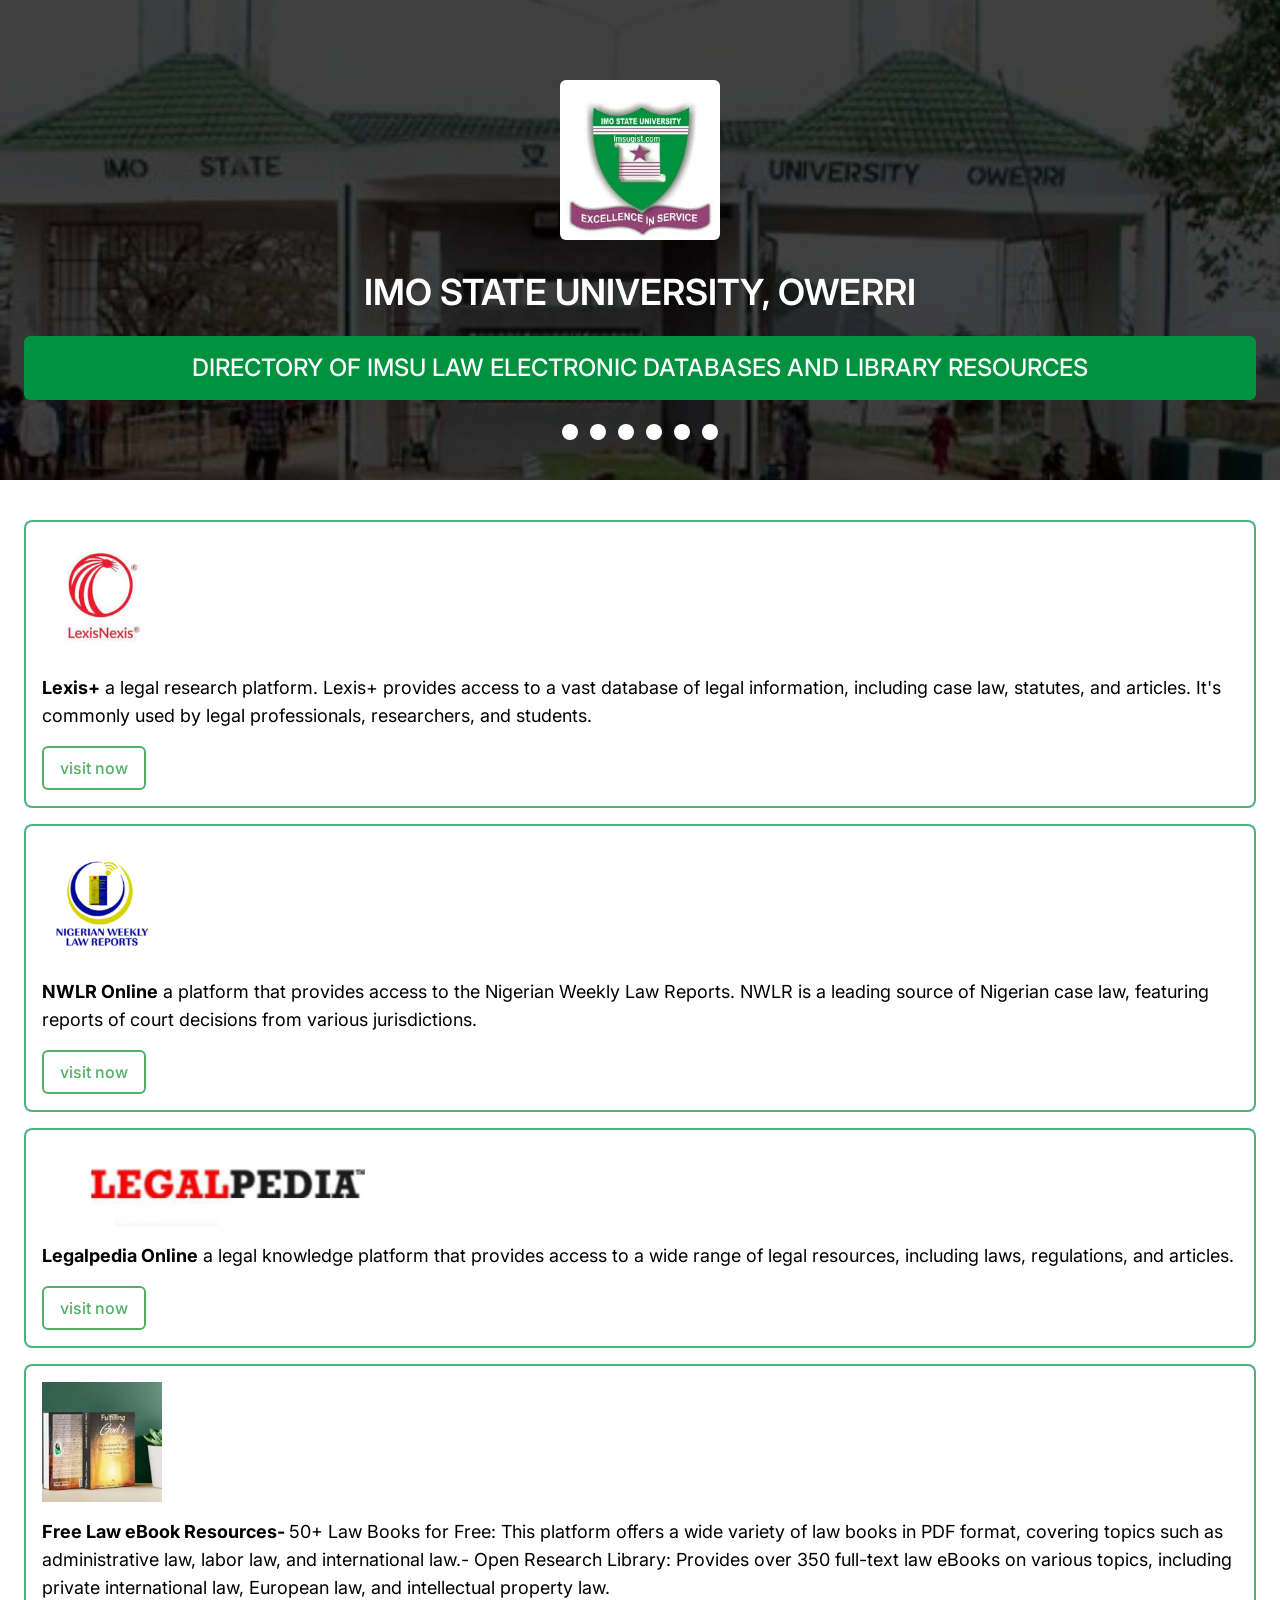
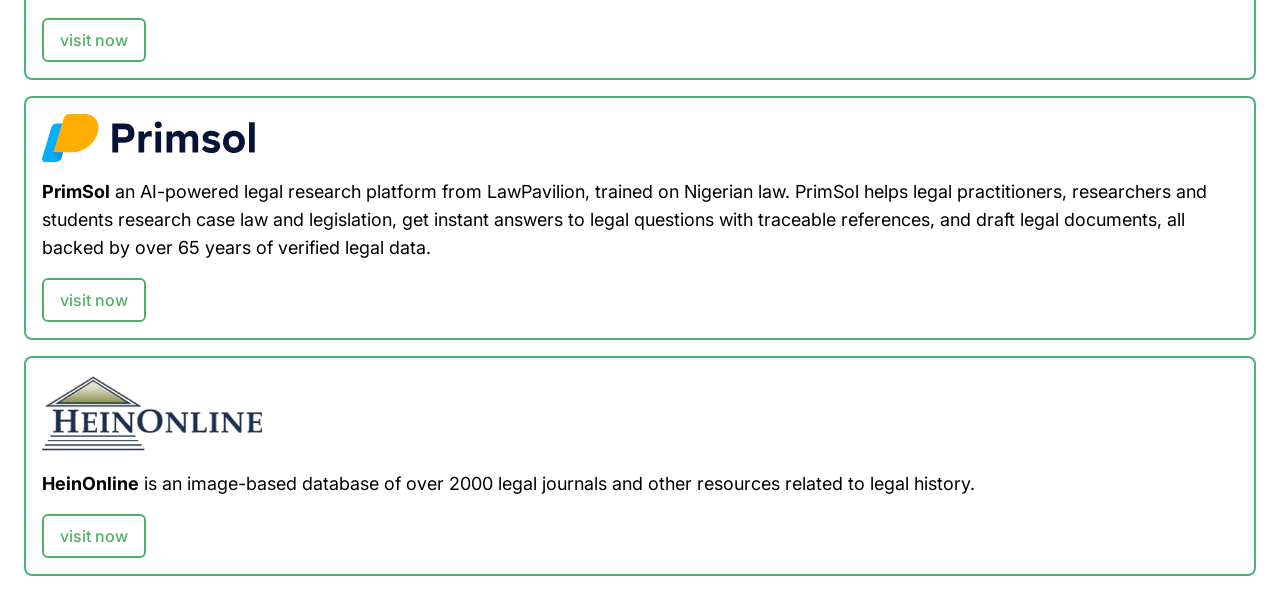
==== index.html @ 655c73ee "IMSU Law Library: add PrimSol and HeinOnline, remove login Co-Authored-By: Claude Sonnet 5.5 <norepl" ====
<!DOCTYPE html>
<html lang="en"><head>
<meta charset="utf-8"/>
<link href="imsulogo.jpg" rel="icon" type="image/svg+xml"/>
<link href="https://fonts.googleapis.com" rel="preconnect"/>
<link crossorigin="" href="https://fonts.gstatic.com" rel="preconnect"/>
<link href="https://fonts.googleapis.com/css2?family=Inter:wght@400;500;600;700&display=swap" rel="stylesheet"/>
<meta content="width=device-width, initial-scale=1.0" name="viewport"/>
<title>IMO STATE UNIVERISTY</title>
<script src="/assets/index-BU5U6hZF.js" type="module"></script>
<link href="/assets/index-Bzq4hoVD.css" rel="stylesheet"/>
<style id="_goober"> @keyframes go2264125279{from{transform:scale(0) rotate(45deg);opacity:0;}to{transform:scale(1) rotate(45deg);opacity:1;}}@keyframes go3020080000{from{transform:scale(0);opacity:0;}to{transform:scale(1);opacity:1;}}@keyframes go463499852{from{transform:scale(0) rotate(90deg);opacity:0;}to{transform:scale(1) rotate(90deg);opacity:1;}}@keyframes go1268368563{from{transform:rotate(0deg);}to{transform:rotate(360deg);}}@keyframes go1310225428{from{transform:scale(0) rotate(45deg);opacity:0;}to{transform:scale(1) rotate(45deg);opacity:1;}}@keyframes go651618207{0%{height:0;width:0;opacity:0;}40%{height:0;width:6px;opacity:1;}100%{opacity:1;height:10px;}}@keyframes go901347462{from{transform:scale(0.6);opacity:0.4;}to{transform:scale(1);opacity:1;}}.go4109123758{z-index:9999;}.go4109123758 > *{pointer-events:auto;}</style></head>
<body>
<div id="root"><div><div class="bg-[url(/imsu.jpg)] bg-black/75 bg-blend-overlay bg-cover bg-center py-10 px-3 md:px-6"><img alt="MLU" class="mx-auto size-20 sm:size-30 md:size-40 rounded-md mt-10" src="imsulogo.jpg"/><h1 class="text-lg sm:text-2xl md:text-4xl font-semibold text-center mt-4 py-4 px-2 text-white">IMO STATE UNIVERSITY, OWERRI</h1><h2 class="text-lg md:text-2xl font-medium bg-[#019240] text-white text-center mt-2 py-4 px-4 rounded-md max-w-7xl mx-auto">DIRECTORY OF IMSU LAW ELECTRONIC DATABASES AND LIBRARY RESOURCES</h2><div class="mt-6 w-fit flex items-center gap-3 mx-auto"><div class="bg-white size-3 md:size-4 rounded-full animate-pulse"></div><div class="bg-white size-3 md:size-4 rounded-full animate-pulse"></div><div class="bg-white size-3 md:size-4 rounded-full animate-pulse"></div><div class="bg-white size-3 md:size-4 rounded-full animate-pulse"></div><div class="bg-white size-3 md:size-4 rounded-full animate-pulse"></div><div class="bg-white size-3 md:size-4 rounded-full animate-pulse"></div></div></div><div class="max-w-7xl mx-auto p-4 md:p-6 mt-4"><div class="flex flex-col gap-4"><div class="bg-[#019240]/70 p-0.5 rounded-lg hover:scale-[102%_102%_102%] transition duration-200"><div class="bg-white rounded-md p-4"><img alt="Lexis+" class="size-20 md:size-30 object-cover object-center" src="/assets/lexisNexis-DkxVz73U.png"/><p class="mt-4 md:text-lg"><span class="font-bold">Lexis+</span> a legal research platform. Lexis+ provides access to a vast database of legal information, including case law, statutes, and articles. It's commonly used by legal professionals, researchers, and students.</p><a class="py-2 px-4 mt-4 border-[#51b066] border-2 text-[#51b066] hover:bg-[#51b066] transition duration-300 hover:text-white block w-fit rounded-md font-medium" href="https://plus.lexis.com/uk" target="_blank">visit now</a></div></div><div class="bg-[#019240]/70 p-0.5 rounded-lg hover:scale-[102%_102%_102%] transition duration-200"><div class="bg-white rounded-md p-4"><img alt="NWLR Online" class="size-20 md:size-30 object-cover object-center" src="assets/NWLR-CiAnvEid.png"/><p class="mt-4 md:text-lg"><span class="font-bold">NWLR Online</span> a platform that provides access to the Nigerian Weekly Law Reports. NWLR is a leading source of Nigerian case law, featuring reports of court decisions from various jurisdictions.</p><a class="py-2 px-4 mt-4 border-[#51b066] border-2 text-[#51b066] hover:bg-[#51b066] transition duration-300 hover:text-white block w-fit rounded-md font-medium" href="https://nwlronline.com/auth/login" target="_blank">visit now</a></div></div><div class="bg-[#019240]/70 p-0.5 rounded-lg hover:scale-[102%_102%_102%] transition duration-200"><div class="bg-white rounded-md p-4"><img alt="Legalpedia Online" class="h-20" src="assets/legalPedia-B7PA20Cq.png"/><p class="mt-4 md:text-lg"><span class="font-bold">Legalpedia Online</span> a legal knowledge platform that provides access to a wide range of legal resources, including laws, regulations, and articles.</p><a class="py-2 px-4 mt-4 border-[#51b066] border-2 text-[#51b066] hover:bg-[#51b066] transition duration-300 hover:text-white block w-fit rounded-md font-medium" href="https://legalpediaresources.com " target="_blank">visit now</a></div></div><div class="bg-[#019240]/70 p-0.5 rounded-lg hover:scale-[102%_102%_102%] transition duration-200"><div class="bg-white rounded-md p-4"><img alt="Free Law eBook Resources- " class="size-20 md:size-30 object-cover object-center" src="assets/freeEbooks-CNn2TkH9.png"/><p class="mt-4 md:text-lg"><span class="font-bold">Free Law eBook Resources- </span> 50+ Law Books for Free: This platform offers a wide variety of law books in PDF format, covering topics such as administrative law, labor law, and international law.- Open Research Library: Provides over 350 full-text law eBooks on various topics, including private international law, European law, and intellectual property law.</p><a class="py-2 px-4 mt-4 border-[#51b066] border-2 text-[#51b066] hover:bg-[#51b066] transition duration-300 hover:text-white block w-fit rounded-md font-medium" href="https://directory.doabooks.org/discover?query=Law&amp;locale-attribute=en" target="_blank">visit now</a></div></div><div class="bg-[#019240]/70 p-0.5 rounded-lg hover:scale-[102%_102%_102%] transition duration-200"><div class="bg-white rounded-md p-4"><img alt="PrimSol" style="height:3rem" src="assets/primsol.svg"/><p class="mt-4 md:text-lg"><span class="font-bold">PrimSol</span> an AI-powered legal research platform from LawPavilion, trained on Nigerian law. PrimSol helps legal practitioners, researchers and students research case law and legislation, get instant answers to legal questions with traceable references, and draft legal documents, all backed by over 65 years of verified legal data.</p><a class="py-2 px-4 mt-4 border-[#51b066] border-2 text-[#51b066] hover:bg-[#51b066] transition duration-300 hover:text-white block w-fit rounded-md font-medium" href="https://primsol.lawpavilion.com/" target="_blank">visit now</a></div></div><div class="bg-[#019240]/70 p-0.5 rounded-lg hover:scale-[102%_102%_102%] transition duration-200"><div class="bg-white rounded-md p-4"><img alt="HeinOnline" class="h-20" src="assets/heinonline.png"/><p class="mt-4 md:text-lg"><span class="font-bold">HeinOnline</span> is an image-based database of over 2000 legal journals and other resources related to legal history.</p><a class="py-2 px-4 mt-4 border-[#51b066] border-2 text-[#51b066] hover:bg-[#51b066] transition duration-300 hover:text-white block w-fit rounded-md font-medium" href="https://wikipedialibrary.wmflabs.org/partners/33/" target="_blank">visit now</a></div></div></div></div></div><div id="_rht_toaster" style="position: fixed; z-index: 9999; inset: 16px; pointer-events: none;"></div></div>
</body></html>
---- assets/index-Bzq4hoVD.css ----
/*! tailwindcss v4.1.11 | MIT License | https://tailwindcss.com */@layer properties{@supports (((-webkit-hyphens:none)) and (not (margin-trim:inline))) or ((-moz-orient:inline) and (not (color:rgb(from red r g b)))){*,:before,:after,::backdrop{--tw-space-y-reverse:0;--tw-border-style:solid;--tw-font-weight:initial;--tw-blur:initial;--tw-brightness:initial;--tw-contrast:initial;--tw-grayscale:initial;--tw-hue-rotate:initial;--tw-invert:initial;--tw-opacity:initial;--tw-saturate:initial;--tw-sepia:initial;--tw-drop-shadow:initial;--tw-drop-shadow-color:initial;--tw-drop-shadow-alpha:100%;--tw-drop-shadow-size:initial;--tw-duration:initial}}}@layer theme{:root,:host{--font-sans:ui-sans-serif,system-ui,sans-serif,"Apple Color Emoji","Segoe UI Emoji","Segoe UI Symbol","Noto Color Emoji";--font-mono:ui-monospace,SFMono-Regular,Menlo,Monaco,Consolas,"Liberation Mono","Courier New",monospace;--color-green-600:oklch(62.7% .194 149.214);--color-green-700:oklch(52.7% .154 150.069);--color-gray-100:oklch(96.7% .003 264.542);--color-black:#000;--color-white:#fff;--spacing:.25rem;--container-xl:36rem;--container-7xl:80rem;--text-lg:1.125rem;--text-lg--line-height:calc(1.75/1.125);--text-2xl:1.5rem;--text-2xl--line-height:calc(2/1.5);--text-4xl:2.25rem;--text-4xl--line-height:calc(2.5/2.25);--font-weight-medium:500;--font-weight-semibold:600;--font-weight-bold:700;--radius-sm:.25rem;--radius-md:.375rem;--radius-lg:.5rem;--animate-pulse:pulse 2s cubic-bezier(.4,0,.6,1)infinite;--default-transition-duration:.15s;--default-transition-timing-function:cubic-bezier(.4,0,.2,1);--default-font-family:var(--font-sans);--default-mono-font-family:var(--font-mono)}}@layer base{*,:after,:before,::backdrop{box-sizing:border-box;border:0 solid;margin:0;padding:0}::file-selector-button{box-sizing:border-box;border:0 solid;margin:0;padding:0}html,:host{-webkit-text-size-adjust:100%;tab-size:4;line-height:1.5;font-family:var(--default-font-family,ui-sans-serif,system-ui,sans-serif,"Apple Color Emoji","Segoe UI Emoji","Segoe UI Symbol","Noto Color Emoji");font-feature-settings:var(--default-font-feature-settings,normal);font-variation-settings:var(--default-font-variation-settings,normal);-webkit-tap-highlight-color:transparent}hr{height:0;color:inherit;border-top-width:1px}abbr:where([title]){-webkit-text-decoration:underline dotted;text-decoration:underline dotted}h1,h2,h3,h4,h5,h6{font-size:inherit;font-weight:inherit}a{color:inherit;-webkit-text-decoration:inherit;text-decoration:inherit}b,strong{font-weight:bolder}code,kbd,samp,pre{font-family:var(--default-mono-font-family,ui-monospace,SFMono-Regular,Menlo,Monaco,Consolas,"Liberation Mono","Courier New",monospace);font-feature-settings:var(--default-mono-font-feature-settings,normal);font-variation-settings:var(--default-mono-font-variation-settings,normal);font-size:1em}small{font-size:80%}sub,sup{vertical-align:baseline;font-size:75%;line-height:0;position:relative}sub{bottom:-.25em}sup{top:-.5em}table{text-indent:0;border-color:inherit;border-collapse:collapse}:-moz-focusring{outline:auto}progress{vertical-align:baseline}summary{display:list-item}ol,ul,menu{list-style:none}img,svg,video,canvas,audio,iframe,embed,object{vertical-align:middle;display:block}img,video{max-width:100%;height:auto}button,input,select,optgroup,textarea{font:inherit;font-feature-settings:inherit;font-variation-settings:inherit;letter-spacing:inherit;color:inherit;opacity:1;background-color:#0000;border-radius:0}::file-selector-button{font:inherit;font-feature-settings:inherit;font-variation-settings:inherit;letter-spacing:inherit;color:inherit;opacity:1;background-color:#0000;border-radius:0}:where(select:is([multiple],[size])) optgroup{font-weight:bolder}:where(select:is([multiple],[size])) optgroup option{padding-inline-start:20px}::file-selector-button{margin-inline-end:4px}::placeholder{opacity:1}@supports (not ((-webkit-appearance:-apple-pay-button))) or (contain-intrinsic-size:1px){::placeholder{color:currentColor}@supports (color:color-mix(in lab,red,red)){::placeholder{color:color-mix(in oklab,currentcolor 50%,transparent)}}}textarea{resize:vertical}::-webkit-search-decoration{-webkit-appearance:none}::-webkit-date-and-time-value{min-height:1lh;text-align:inherit}::-webkit-datetime-edit{display:inline-flex}::-webkit-datetime-edit-fields-wrapper{padding:0}::-webkit-datetime-edit{padding-block:0}::-webkit-datetime-edit-year-field{padding-block:0}::-webkit-datetime-edit-month-field{padding-block:0}::-webkit-datetime-edit-day-field{padding-block:0}::-webkit-datetime-edit-hour-field{padding-block:0}::-webkit-datetime-edit-minute-field{padding-block:0}::-webkit-datetime-edit-second-field{padding-block:0}::-webkit-datetime-edit-millisecond-field{padding-block:0}::-webkit-datetime-edit-meridiem-field{padding-block:0}:-moz-ui-invalid{box-shadow:none}button,input:where([type=button],[type=reset],[type=submit]){appearance:button}::file-selector-button{appearance:button}::-webkit-inner-spin-button{height:auto}::-webkit-outer-spin-button{height:auto}[hidden]:where(:not([hidden=until-found])){display:none!important}}@layer components;@layer utilities{.mx-auto{margin-inline:auto}.mt-2{margin-top:calc(var(--spacing)*2)}.mt-4{margin-top:calc(var(--spacing)*4)}.mt-6{margin-top:calc(var(--spacing)*6)}.mt-8{margin-top:calc(var(--spacing)*8)}.mt-10{margin-top:calc(var(--spacing)*10)}.ml-auto{margin-left:auto}.block{display:block}.flex{display:flex}.size-3{width:calc(var(--spacing)*3);height:calc(var(--spacing)*3)}.size-20{width:calc(var(--spacing)*20);height:calc(var(--spacing)*20)}.h-20{height:calc(var(--spacing)*20)}.w-fit{width:fit-content}.w-full{width:100%}.max-w-7xl{max-width:var(--container-7xl)}.max-w-xl{max-width:var(--container-xl)}.animate-pulse{animation:var(--animate-pulse)}.cursor-pointer{cursor:pointer}.flex-col{flex-direction:column}.items-center{align-items:center}.gap-3{gap:calc(var(--spacing)*3)}.gap-4{gap:calc(var(--spacing)*4)}:where(.space-y-1>:not(:last-child)){--tw-space-y-reverse:0;margin-block-start:calc(calc(var(--spacing)*1)*var(--tw-space-y-reverse));margin-block-end:calc(calc(var(--spacing)*1)*calc(1 - var(--tw-space-y-reverse)))}:where(.space-y-4>:not(:last-child)){--tw-space-y-reverse:0;margin-block-start:calc(calc(var(--spacing)*4)*var(--tw-space-y-reverse));margin-block-end:calc(calc(var(--spacing)*4)*calc(1 - var(--tw-space-y-reverse)))}.rounded-full{border-radius:3.40282e38px}.rounded-lg{border-radius:var(--radius-lg)}.rounded-md{border-radius:var(--radius-md)}.rounded-sm{border-radius:var(--radius-sm)}.border-1{border-style:var(--tw-border-style);border-width:1px}.border-2{border-style:var(--tw-border-style);border-width:2px}.border-\[\#51b066\]{border-color:#51b066}.border-black{border-color:var(--color-black)}.bg-\[\#00974a\]{background-color:#00974a}.bg-\[\#019240\]{background-color:#019240}.bg-\[\#019240\]\/70{background-color:#019240b3}.bg-black\/60{background-color:#0009}@supports (color:color-mix(in lab,red,red)){.bg-black\/60{background-color:color-mix(in oklab,var(--color-black)60%,transparent)}}.bg-black\/75{background-color:#000000bf}@supports (color:color-mix(in lab,red,red)){.bg-black\/75{background-color:color-mix(in oklab,var(--color-black)75%,transparent)}}.bg-white{background-color:var(--color-white)}.bg-\[url\(\/imosuni\.png\)\]{background-image:url(../imosuni.png)}.bg-\[url\(\/imsu\.jpg\)\]{background-image:url(../imsu.jpg)}.bg-cover{background-size:cover}.bg-center{background-position:50%}.object-cover{object-fit:cover}.object-center{object-position:center}.p-0\.5{padding:calc(var(--spacing)*.5)}.p-2{padding:calc(var(--spacing)*2)}.p-3{padding:calc(var(--spacing)*3)}.p-4{padding:calc(var(--spacing)*4)}.px-2{padding-inline:calc(var(--spacing)*2)}.px-3{padding-inline:calc(var(--spacing)*3)}.px-4{padding-inline:calc(var(--spacing)*4)}.py-1{padding-block:calc(var(--spacing)*1)}.py-2{padding-block:calc(var(--spacing)*2)}.py-4{padding-block:calc(var(--spacing)*4)}.py-10{padding-block:calc(var(--spacing)*10)}.text-center{text-align:center}.text-2xl{font-size:var(--text-2xl);line-height:var(--tw-leading,var(--text-2xl--line-height))}.text-lg{font-size:var(--text-lg);line-height:var(--tw-leading,var(--text-lg--line-height))}.font-bold{--tw-font-weight:var(--font-weight-bold);font-weight:var(--font-weight-bold)}.font-medium{--tw-font-weight:var(--font-weight-medium);font-weight:var(--font-weight-medium)}.font-semibold{--tw-font-weight:var(--font-weight-semibold);font-weight:var(--font-weight-semibold)}.text-\[\#51b066\]{color:#51b066}.text-\[\#00974a\]{color:#00974a}.text-white{color:var(--color-white)}.bg-blend-overlay{background-blend-mode:overlay}.filter{filter:var(--tw-blur,)var(--tw-brightness,)var(--tw-contrast,)var(--tw-grayscale,)var(--tw-hue-rotate,)var(--tw-invert,)var(--tw-saturate,)var(--tw-sepia,)var(--tw-drop-shadow,)}.transition{transition-property:color,background-color,border-color,outline-color,text-decoration-color,fill,stroke,--tw-gradient-from,--tw-gradient-via,--tw-gradient-to,opacity,box-shadow,transform,translate,scale,rotate,filter,-webkit-backdrop-filter,backdrop-filter,display,visibility,content-visibility,overlay,pointer-events;transition-timing-function:var(--tw-ease,var(--default-transition-timing-function));transition-duration:var(--tw-duration,var(--default-transition-duration))}.duration-200{--tw-duration:.2s;transition-duration:.2s}.duration-300{--tw-duration:.3s;transition-duration:.3s}.duration-500{--tw-duration:.5s;transition-duration:.5s}.outline-none{--tw-outline-style:none;outline-style:none}@media (hover:hover){.hover\:scale-\[102\%_102\%_102\%\]:hover{scale:102% 102% 102%}.hover\:bg-\[\#51b066\]:hover{background-color:#51b066}.hover\:bg-gray-100:hover{background-color:var(--color-gray-100)}.hover\:bg-green-700:hover{background-color:var(--color-green-700)}.hover\:text-white:hover{color:var(--color-white)}}.focus\:border-green-600:focus{border-color:var(--color-green-600)}.disabled\:bg-\[\#00974a\]\/50:disabled{background-color:#00974a80}@media (min-width:40rem){.sm\:size-30{width:calc(var(--spacing)*30);height:calc(var(--spacing)*30)}.sm\:text-2xl{font-size:var(--text-2xl);line-height:var(--tw-leading,var(--text-2xl--line-height))}}@media (min-width:48rem){.md\:size-4{width:calc(var(--spacing)*4);height:calc(var(--spacing)*4)}.md\:size-30{width:calc(var(--spacing)*30);height:calc(var(--spacing)*30)}.md\:size-40{width:calc(var(--spacing)*40);height:calc(var(--spacing)*40)}.md\:p-6{padding:calc(var(--spacing)*6)}.md\:px-6{padding-inline:calc(var(--spacing)*6)}.md\:text-2xl{font-size:var(--text-2xl);line-height:var(--tw-leading,var(--text-2xl--line-height))}.md\:text-4xl{font-size:var(--text-4xl);line-height:var(--tw-leading,var(--text-4xl--line-height))}.md\:text-lg{font-size:var(--text-lg);line-height:var(--tw-leading,var(--text-lg--line-height))}}}*{font-family:Inter,sans-serif}@property --tw-space-y-reverse{syntax:"*";inherits:false;initial-value:0}@property --tw-border-style{syntax:"*";inherits:false;initial-value:solid}@property --tw-font-weight{syntax:"*";inherits:false}@property --tw-blur{syntax:"*";inherits:false}@property --tw-brightness{syntax:"*";inherits:false}@property --tw-contrast{syntax:"*";inherits:false}@property --tw-grayscale{syntax:"*";inherits:false}@property --tw-hue-rotate{syntax:"*";inherits:false}@property --tw-invert{syntax:"*";inherits:false}@property --tw-opacity{syntax:"*";inherits:false}@property --tw-saturate{syntax:"*";inherits:false}@property --tw-sepia{syntax:"*";inherits:false}@property --tw-drop-shadow{syntax:"*";inherits:false}@property --tw-drop-shadow-color{syntax:"*";inherits:false}@property --tw-drop-shadow-alpha{syntax:"<percentage>";inherits:false;initial-value:100%}@property --tw-drop-shadow-size{syntax:"*";inherits:false}@property --tw-duration{syntax:"*";inherits:false}@keyframes pulse{50%{opacity:.5}}
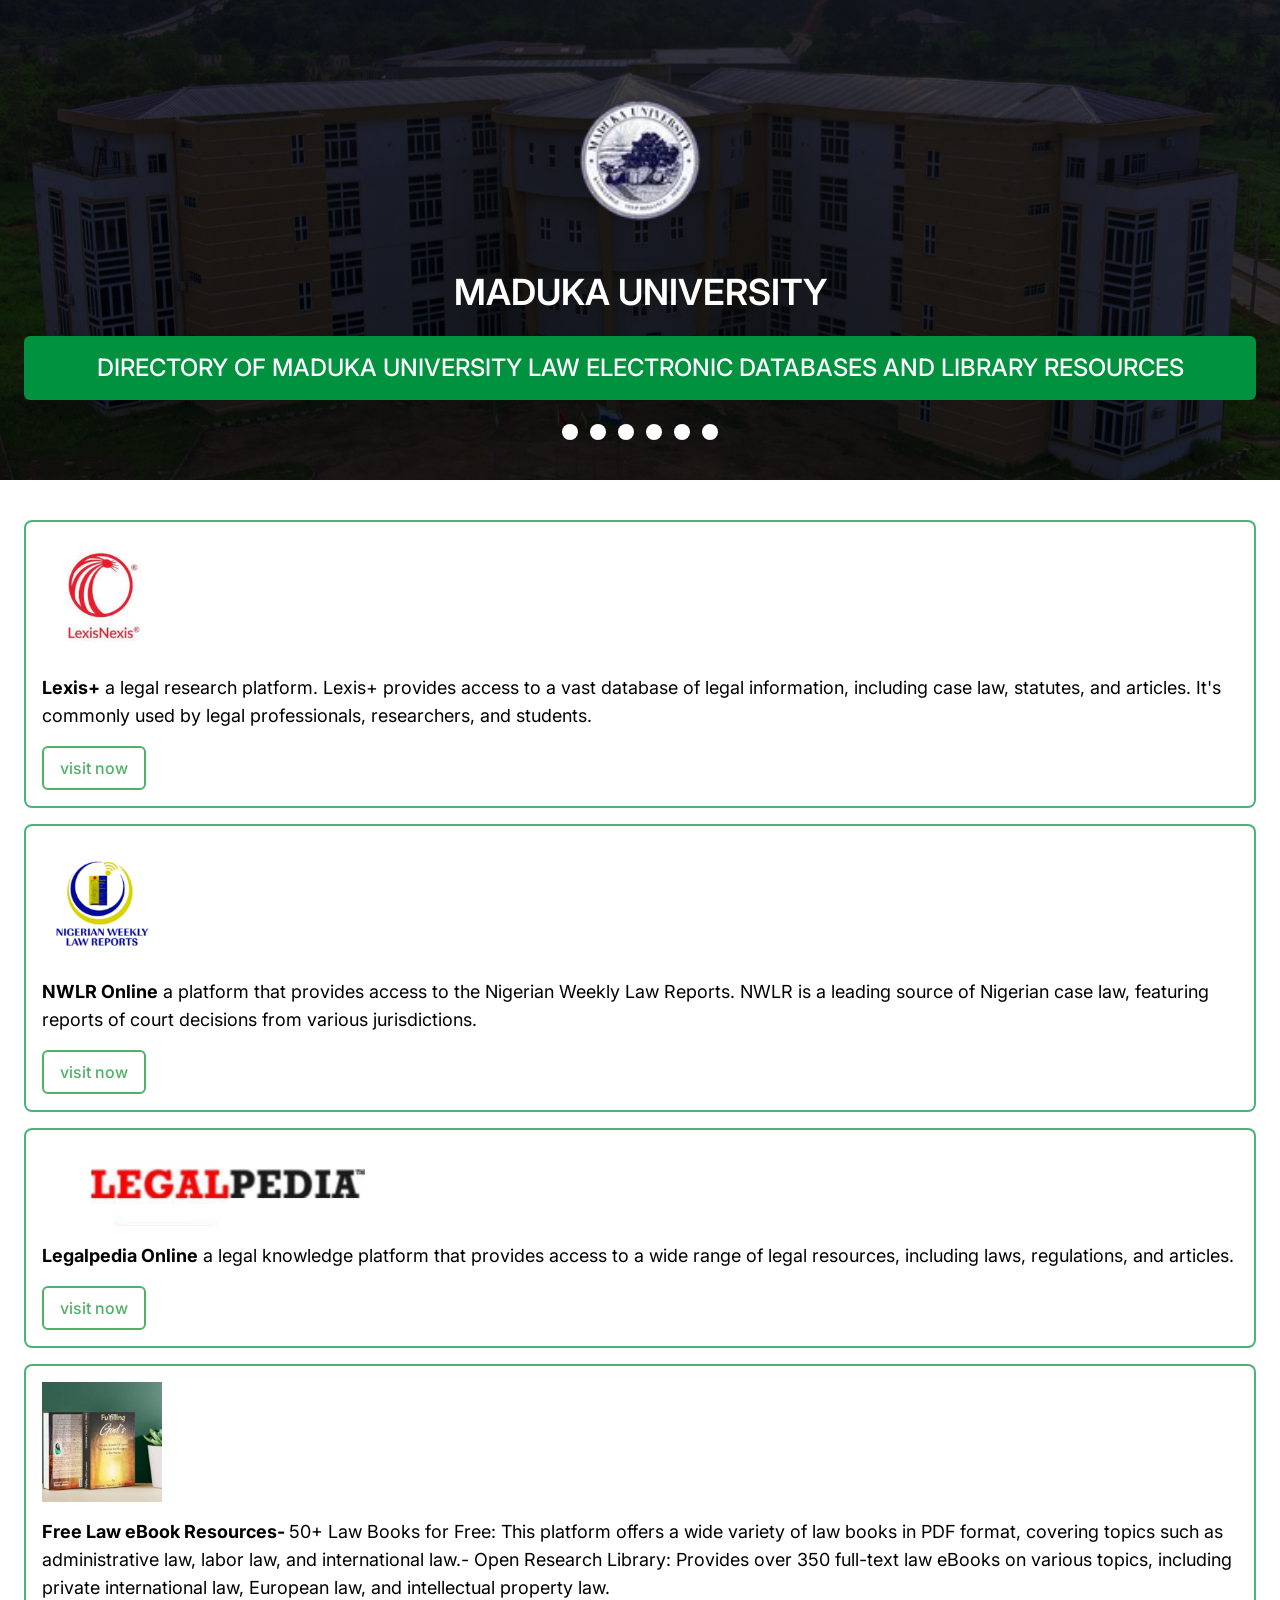
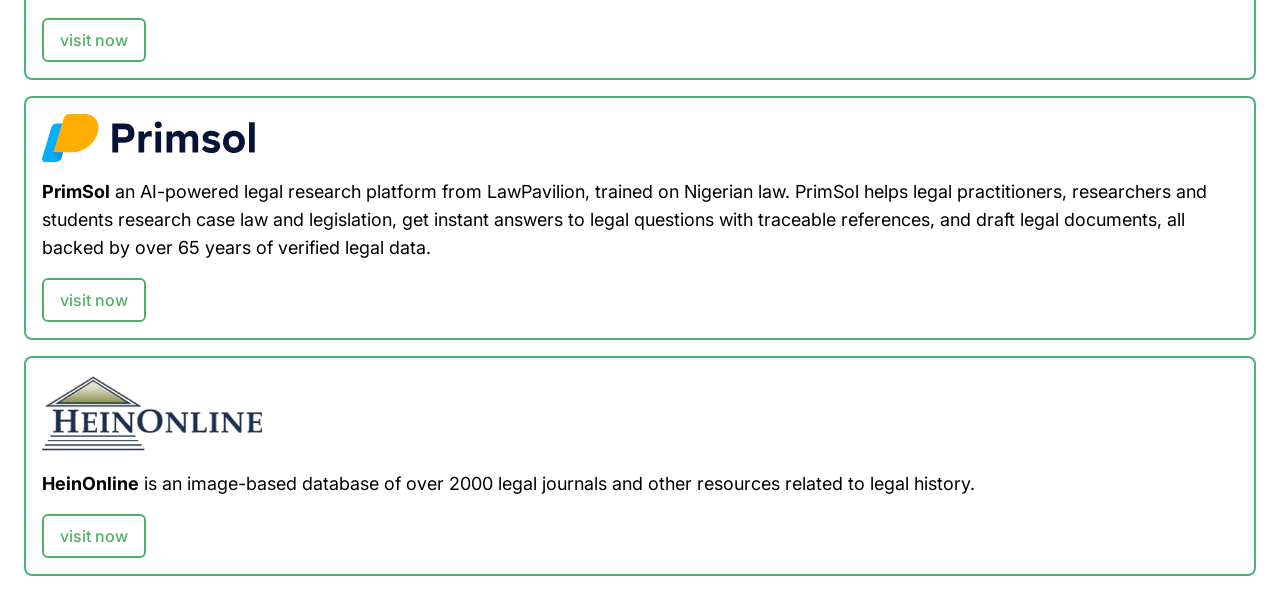
==== commit 3cb573b0: "Rebrand to Maduka University: new logo, background, and text Co-Authored-By: Claude Sonnet 5.5 <nore" ====
--- a/index.html
+++ b/index.html
@@ -1,15 +1,15 @@
 <!DOCTYPE html>
 <html lang="en"><head>
 <meta charset="utf-8"/>
-<link href="imsulogo.jpg" rel="icon" type="image/svg+xml"/>
+<link href="/assets/mulogo.webp" rel="icon" type="image/webp"/>
 <link href="https://fonts.googleapis.com" rel="preconnect"/>
 <link crossorigin="" href="https://fonts.gstatic.com" rel="preconnect"/>
 <link href="https://fonts.googleapis.com/css2?family=Inter:wght@400;500;600;700&display=swap" rel="stylesheet"/>
 <meta content="width=device-width, initial-scale=1.0" name="viewport"/>
-<title>IMO STATE UNIVERISTY</title>
+<title>MADUKA UNIVERSITY</title>
 <script src="/assets/index-BU5U6hZF.js" type="module"></script>
 <link href="/assets/index-Bzq4hoVD.css" rel="stylesheet"/>
 <style id="_goober"> @keyframes go2264125279{from{transform:scale(0) rotate(45deg);opacity:0;}to{transform:scale(1) rotate(45deg);opacity:1;}}@keyframes go3020080000{from{transform:scale(0);opacity:0;}to{transform:scale(1);opacity:1;}}@keyframes go463499852{from{transform:scale(0) rotate(90deg);opacity:0;}to{transform:scale(1) rotate(90deg);opacity:1;}}@keyframes go1268368563{from{transform:rotate(0deg);}to{transform:rotate(360deg);}}@keyframes go1310225428{from{transform:scale(0) rotate(45deg);opacity:0;}to{transform:scale(1) rotate(45deg);opacity:1;}}@keyframes go651618207{0%{height:0;width:0;opacity:0;}40%{height:0;width:6px;opacity:1;}100%{opacity:1;height:10px;}}@keyframes go901347462{from{transform:scale(0.6);opacity:0.4;}to{transform:scale(1);opacity:1;}}.go4109123758{z-index:9999;}.go4109123758 > *{pointer-events:auto;}</style></head>
 <body>
-<div id="root"><div><div class="bg-[url(/imsu.jpg)] bg-black/75 bg-blend-overlay bg-cover bg-center py-10 px-3 md:px-6"><img alt="MLU" class="mx-auto size-20 sm:size-30 md:size-40 rounded-md mt-10" src="imsulogo.jpg"/><h1 class="text-lg sm:text-2xl md:text-4xl font-semibold text-center mt-4 py-4 px-2 text-white">IMO STATE UNIVERSITY, OWERRI</h1><h2 class="text-lg md:text-2xl font-medium bg-[#019240] text-white text-center mt-2 py-4 px-4 rounded-md max-w-7xl mx-auto">DIRECTORY OF IMSU LAW ELECTRONIC DATABASES AND LIBRARY RESOURCES</h2><div class="mt-6 w-fit flex items-center gap-3 mx-auto"><div class="bg-white size-3 md:size-4 rounded-full animate-pulse"></div><div class="bg-white size-3 md:size-4 rounded-full animate-pulse"></div><div class="bg-white size-3 md:size-4 rounded-full animate-pulse"></div><div class="bg-white size-3 md:size-4 rounded-full animate-pulse"></div><div class="bg-white size-3 md:size-4 rounded-full animate-pulse"></div><div class="bg-white size-3 md:size-4 rounded-full animate-pulse"></div></div></div><div class="max-w-7xl mx-auto p-4 md:p-6 mt-4"><div class="flex flex-col gap-4"><div class="bg-[#019240]/70 p-0.5 rounded-lg hover:scale-[102%_102%_102%] transition duration-200"><div class="bg-white rounded-md p-4"><img alt="Lexis+" class="size-20 md:size-30 object-cover object-center" src="/assets/lexisNexis-DkxVz73U.png"/><p class="mt-4 md:text-lg"><span class="font-bold">Lexis+</span> a legal research platform. Lexis+ provides access to a vast database of legal information, including case law, statutes, and articles. It's commonly used by legal professionals, researchers, and students.</p><a class="py-2 px-4 mt-4 border-[#51b066] border-2 text-[#51b066] hover:bg-[#51b066] transition duration-300 hover:text-white block w-fit rounded-md font-medium" href="https://plus.lexis.com/uk" target="_blank">visit now</a></div></div><div class="bg-[#019240]/70 p-0.5 rounded-lg hover:scale-[102%_102%_102%] transition duration-200"><div class="bg-white rounded-md p-4"><img alt="NWLR Online" class="size-20 md:size-30 object-cover object-center" src="assets/NWLR-CiAnvEid.png"/><p class="mt-4 md:text-lg"><span class="font-bold">NWLR Online</span> a platform that provides access to the Nigerian Weekly Law Reports. NWLR is a leading source of Nigerian case law, featuring reports of court decisions from various jurisdictions.</p><a class="py-2 px-4 mt-4 border-[#51b066] border-2 text-[#51b066] hover:bg-[#51b066] transition duration-300 hover:text-white block w-fit rounded-md font-medium" href="https://nwlronline.com/auth/login" target="_blank">visit now</a></div></div><div class="bg-[#019240]/70 p-0.5 rounded-lg hover:scale-[102%_102%_102%] transition duration-200"><div class="bg-white rounded-md p-4"><img alt="Legalpedia Online" class="h-20" src="assets/legalPedia-B7PA20Cq.png"/><p class="mt-4 md:text-lg"><span class="font-bold">Legalpedia Online</span> a legal knowledge platform that provides access to a wide range of legal resources, including laws, regulations, and articles.</p><a class="py-2 px-4 mt-4 border-[#51b066] border-2 text-[#51b066] hover:bg-[#51b066] transition duration-300 hover:text-white block w-fit rounded-md font-medium" href="https://legalpediaresources.com " target="_blank">visit now</a></div></div><div class="bg-[#019240]/70 p-0.5 rounded-lg hover:scale-[102%_102%_102%] transition duration-200"><div class="bg-white rounded-md p-4"><img alt="Free Law eBook Resources- " class="size-20 md:size-30 object-cover object-center" src="assets/freeEbooks-CNn2TkH9.png"/><p class="mt-4 md:text-lg"><span class="font-bold">Free Law eBook Resources- </span> 50+ Law Books for Free: This platform offers a wide variety of law books in PDF format, covering topics such as administrative law, labor law, and international law.- Open Research Library: Provides over 350 full-text law eBooks on various topics, including private international law, European law, and intellectual property law.</p><a class="py-2 px-4 mt-4 border-[#51b066] border-2 text-[#51b066] hover:bg-[#51b066] transition duration-300 hover:text-white block w-fit rounded-md font-medium" href="https://directory.doabooks.org/discover?query=Law&amp;locale-attribute=en" target="_blank">visit now</a></div></div><div class="bg-[#019240]/70 p-0.5 rounded-lg hover:scale-[102%_102%_102%] transition duration-200"><div class="bg-white rounded-md p-4"><img alt="PrimSol" style="height:3rem" src="assets/primsol.svg"/><p class="mt-4 md:text-lg"><span class="font-bold">PrimSol</span> an AI-powered legal research platform from LawPavilion, trained on Nigerian law. PrimSol helps legal practitioners, researchers and students research case law and legislation, get instant answers to legal questions with traceable references, and draft legal documents, all backed by over 65 years of verified legal data.</p><a class="py-2 px-4 mt-4 border-[#51b066] border-2 text-[#51b066] hover:bg-[#51b066] transition duration-300 hover:text-white block w-fit rounded-md font-medium" href="https://primsol.lawpavilion.com/" target="_blank">visit now</a></div></div><div class="bg-[#019240]/70 p-0.5 rounded-lg hover:scale-[102%_102%_102%] transition duration-200"><div class="bg-white rounded-md p-4"><img alt="HeinOnline" class="h-20" src="assets/heinonline.png"/><p class="mt-4 md:text-lg"><span class="font-bold">HeinOnline</span> is an image-based database of over 2000 legal journals and other resources related to legal history.</p><a class="py-2 px-4 mt-4 border-[#51b066] border-2 text-[#51b066] hover:bg-[#51b066] transition duration-300 hover:text-white block w-fit rounded-md font-medium" href="https://wikipedialibrary.wmflabs.org/partners/33/" target="_blank">visit now</a></div></div></div></div></div><div id="_rht_toaster" style="position: fixed; z-index: 9999; inset: 16px; pointer-events: none;"></div></div>
+<div id="root"><div><div class="bg-[url(/maduka.jpg)] bg-black/75 bg-blend-overlay bg-cover bg-center py-10 px-3 md:px-6"><img alt="Maduka University" class="mx-auto size-20 sm:size-30 md:size-40 rounded-md mt-10" src="/assets/mulogo.webp"/><h1 class="text-lg sm:text-2xl md:text-4xl font-semibold text-center mt-4 py-4 px-2 text-white">MADUKA UNIVERSITY</h1><h2 class="text-lg md:text-2xl font-medium bg-[#019240] text-white text-center mt-2 py-4 px-4 rounded-md max-w-7xl mx-auto">DIRECTORY OF MADUKA UNIVERSITY LAW ELECTRONIC DATABASES AND LIBRARY RESOURCES</h2><div class="mt-6 w-fit flex items-center gap-3 mx-auto"><div class="bg-white size-3 md:size-4 rounded-full animate-pulse"></div><div class="bg-white size-3 md:size-4 rounded-full animate-pulse"></div><div class="bg-white size-3 md:size-4 rounded-full animate-pulse"></div><div class="bg-white size-3 md:size-4 rounded-full animate-pulse"></div><div class="bg-white size-3 md:size-4 rounded-full animate-pulse"></div><div class="bg-white size-3 md:size-4 rounded-full animate-pulse"></div></div></div><div class="max-w-7xl mx-auto p-4 md:p-6 mt-4"><div class="flex flex-col gap-4"><div class="bg-[#019240]/70 p-0.5 rounded-lg hover:scale-[102%_102%_102%] transition duration-200"><div class="bg-white rounded-md p-4"><img alt="Lexis+" class="size-20 md:size-30 object-cover object-center" src="/assets/lexisNexis-DkxVz73U.png"/><p class="mt-4 md:text-lg"><span class="font-bold">Lexis+</span> a legal research platform. Lexis+ provides access to a vast database of legal information, including case law, statutes, and articles. It's commonly used by legal professionals, researchers, and students.</p><a class="py-2 px-4 mt-4 border-[#51b066] border-2 text-[#51b066] hover:bg-[#51b066] transition duration-300 hover:text-white block w-fit rounded-md font-medium" href="https://plus.lexis.com/uk" target="_blank">visit now</a></div></div><div class="bg-[#019240]/70 p-0.5 rounded-lg hover:scale-[102%_102%_102%] transition duration-200"><div class="bg-white rounded-md p-4"><img alt="NWLR Online" class="size-20 md:size-30 object-cover object-center" src="assets/NWLR-CiAnvEid.png"/><p class="mt-4 md:text-lg"><span class="font-bold">NWLR Online</span> a platform that provides access to the Nigerian Weekly Law Reports. NWLR is a leading source of Nigerian case law, featuring reports of court decisions from various jurisdictions.</p><a class="py-2 px-4 mt-4 border-[#51b066] border-2 text-[#51b066] hover:bg-[#51b066] transition duration-300 hover:text-white block w-fit rounded-md font-medium" href="https://nwlronline.com/auth/login" target="_blank">visit now</a></div></div><div class="bg-[#019240]/70 p-0.5 rounded-lg hover:scale-[102%_102%_102%] transition duration-200"><div class="bg-white rounded-md p-4"><img alt="Legalpedia Online" class="h-20" src="assets/legalPedia-B7PA20Cq.png"/><p class="mt-4 md:text-lg"><span class="font-bold">Legalpedia Online</span> a legal knowledge platform that provides access to a wide range of legal resources, including laws, regulations, and articles.</p><a class="py-2 px-4 mt-4 border-[#51b066] border-2 text-[#51b066] hover:bg-[#51b066] transition duration-300 hover:text-white block w-fit rounded-md font-medium" href="https://legalpediaresources.com " target="_blank">visit now</a></div></div><div class="bg-[#019240]/70 p-0.5 rounded-lg hover:scale-[102%_102%_102%] transition duration-200"><div class="bg-white rounded-md p-4"><img alt="Free Law eBook Resources- " class="size-20 md:size-30 object-cover object-center" src="assets/freeEbooks-CNn2TkH9.png"/><p class="mt-4 md:text-lg"><span class="font-bold">Free Law eBook Resources- </span> 50+ Law Books for Free: This platform offers a wide variety of law books in PDF format, covering topics such as administrative law, labor law, and international law.- Open Research Library: Provides over 350 full-text law eBooks on various topics, including private international law, European law, and intellectual property law.</p><a class="py-2 px-4 mt-4 border-[#51b066] border-2 text-[#51b066] hover:bg-[#51b066] transition duration-300 hover:text-white block w-fit rounded-md font-medium" href="https://directory.doabooks.org/discover?query=Law&amp;locale-attribute=en" target="_blank">visit now</a></div></div><div class="bg-[#019240]/70 p-0.5 rounded-lg hover:scale-[102%_102%_102%] transition duration-200"><div class="bg-white rounded-md p-4"><img alt="PrimSol" style="height:3rem" src="assets/primsol.svg"/><p class="mt-4 md:text-lg"><span class="font-bold">PrimSol</span> an AI-powered legal research platform from LawPavilion, trained on Nigerian law. PrimSol helps legal practitioners, researchers and students research case law and legislation, get instant answers to legal questions with traceable references, and draft legal documents, all backed by over 65 years of verified legal data.</p><a class="py-2 px-4 mt-4 border-[#51b066] border-2 text-[#51b066] hover:bg-[#51b066] transition duration-300 hover:text-white block w-fit rounded-md font-medium" href="https://primsol.lawpavilion.com/" target="_blank">visit now</a></div></div><div class="bg-[#019240]/70 p-0.5 rounded-lg hover:scale-[102%_102%_102%] transition duration-200"><div class="bg-white rounded-md p-4"><img alt="HeinOnline" class="h-20" src="assets/heinonline.png"/><p class="mt-4 md:text-lg"><span class="font-bold">HeinOnline</span> is an image-based database of over 2000 legal journals and other resources related to legal history.</p><a class="py-2 px-4 mt-4 border-[#51b066] border-2 text-[#51b066] hover:bg-[#51b066] transition duration-300 hover:text-white block w-fit rounded-md font-medium" href="https://wikipedialibrary.wmflabs.org/partners/33/" target="_blank">visit now</a></div></div></div></div></div><div id="_rht_toaster" style="position: fixed; z-index: 9999; inset: 16px; pointer-events: none;"></div></div>
 </body></html>
--- a/assets/index-Bzq4hoVD.css
+++ b/assets/index-Bzq4hoVD.css
@@ -1 +1 @@
-/*! tailwindcss v4.1.11 | MIT License | https://tailwindcss.com */@layer properties{@supports (((-webkit-hyphens:none)) and (not (margin-trim:inline))) or ((-moz-orient:inline) and (not (color:rgb(from red r g b)))){*,:before,:after,::backdrop{--tw-space-y-reverse:0;--tw-border-style:solid;--tw-font-weight:initial;--tw-blur:initial;--tw-brightness:initial;--tw-contrast:initial;--tw-grayscale:initial;--tw-hue-rotate:initial;--tw-invert:initial;--tw-opacity:initial;--tw-saturate:initial;--tw-sepia:initial;--tw-drop-shadow:initial;--tw-drop-shadow-color:initial;--tw-drop-shadow-alpha:100%;--tw-drop-shadow-size:initial;--tw-duration:initial}}}@layer theme{:root,:host{--font-sans:ui-sans-serif,system-ui,sans-serif,"Apple Color Emoji","Segoe UI Emoji","Segoe UI Symbol","Noto Color Emoji";--font-mono:ui-monospace,SFMono-Regular,Menlo,Monaco,Consolas,"Liberation Mono","Courier New",monospace;--color-green-600:oklch(62.7% .194 149.214);--color-green-700:oklch(52.7% .154 150.069);--color-gray-100:oklch(96.7% .003 264.542);--color-black:#000;--color-white:#fff;--spacing:.25rem;--container-xl:36rem;--container-7xl:80rem;--text-lg:1.125rem;--text-lg--line-height:calc(1.75/1.125);--text-2xl:1.5rem;--text-2xl--line-height:calc(2/1.5);--text-4xl:2.25rem;--text-4xl--line-height:calc(2.5/2.25);--font-weight-medium:500;--font-weight-semibold:600;--font-weight-bold:700;--radius-sm:.25rem;--radius-md:.375rem;--radius-lg:.5rem;--animate-pulse:pulse 2s cubic-bezier(.4,0,.6,1)infinite;--default-transition-duration:.15s;--default-transition-timing-function:cubic-bezier(.4,0,.2,1);--default-font-family:var(--font-sans);--default-mono-font-family:var(--font-mono)}}@layer base{*,:after,:before,::backdrop{box-sizing:border-box;border:0 solid;margin:0;padding:0}::file-selector-button{box-sizing:border-box;border:0 solid;margin:0;padding:0}html,:host{-webkit-text-size-adjust:100%;tab-size:4;line-height:1.5;font-family:var(--default-font-family,ui-sans-serif,system-ui,sans-serif,"Apple Color Emoji","Segoe UI Emoji","Segoe UI Symbol","Noto Color Emoji");font-feature-settings:var(--default-font-feature-settings,normal);font-variation-settings:var(--default-font-variation-settings,normal);-webkit-tap-highlight-color:transparent}hr{height:0;color:inherit;border-top-width:1px}abbr:where([title]){-webkit-text-decoration:underline dotted;text-decoration:underline dotted}h1,h2,h3,h4,h5,h6{font-size:inherit;font-weight:inherit}a{color:inherit;-webkit-text-decoration:inherit;text-decoration:inherit}b,strong{font-weight:bolder}code,kbd,samp,pre{font-family:var(--default-mono-font-family,ui-monospace,SFMono-Regular,Menlo,Monaco,Consolas,"Liberation Mono","Courier New",monospace);font-feature-settings:var(--default-mono-font-feature-settings,normal);font-variation-settings:var(--default-mono-font-variation-settings,normal);font-size:1em}small{font-size:80%}sub,sup{vertical-align:baseline;font-size:75%;line-height:0;position:relative}sub{bottom:-.25em}sup{top:-.5em}table{text-indent:0;border-color:inherit;border-collapse:collapse}:-moz-focusring{outline:auto}progress{vertical-align:baseline}summary{display:list-item}ol,ul,menu{list-style:none}img,svg,video,canvas,audio,iframe,embed,object{vertical-align:middle;display:block}img,video{max-width:100%;height:auto}button,input,select,optgroup,textarea{font:inherit;font-feature-settings:inherit;font-variation-settings:inherit;letter-spacing:inherit;color:inherit;opacity:1;background-color:#0000;border-radius:0}::file-selector-button{font:inherit;font-feature-settings:inherit;font-variation-settings:inherit;letter-spacing:inherit;color:inherit;opacity:1;background-color:#0000;border-radius:0}:where(select:is([multiple],[size])) optgroup{font-weight:bolder}:where(select:is([multiple],[size])) optgroup option{padding-inline-start:20px}::file-selector-button{margin-inline-end:4px}::placeholder{opacity:1}@supports (not ((-webkit-appearance:-apple-pay-button))) or (contain-intrinsic-size:1px){::placeholder{color:currentColor}@supports (color:color-mix(in lab,red,red)){::placeholder{color:color-mix(in oklab,currentcolor 50%,transparent)}}}textarea{resize:vertical}::-webkit-search-decoration{-webkit-appearance:none}::-webkit-date-and-time-value{min-height:1lh;text-align:inherit}::-webkit-datetime-edit{display:inline-flex}::-webkit-datetime-edit-fields-wrapper{padding:0}::-webkit-datetime-edit{padding-block:0}::-webkit-datetime-edit-year-field{padding-block:0}::-webkit-datetime-edit-month-field{padding-block:0}::-webkit-datetime-edit-day-field{padding-block:0}::-webkit-datetime-edit-hour-field{padding-block:0}::-webkit-datetime-edit-minute-field{padding-block:0}::-webkit-datetime-edit-second-field{padding-block:0}::-webkit-datetime-edit-millisecond-field{padding-block:0}::-webkit-datetime-edit-meridiem-field{padding-block:0}:-moz-ui-invalid{box-shadow:none}button,input:where([type=button],[type=reset],[type=submit]){appearance:button}::file-selector-button{appearance:button}::-webkit-inner-spin-button{height:auto}::-webkit-outer-spin-button{height:auto}[hidden]:where(:not([hidden=until-found])){display:none!important}}@layer components;@layer utilities{.mx-auto{margin-inline:auto}.mt-2{margin-top:calc(var(--spacing)*2)}.mt-4{margin-top:calc(var(--spacing)*4)}.mt-6{margin-top:calc(var(--spacing)*6)}.mt-8{margin-top:calc(var(--spacing)*8)}.mt-10{margin-top:calc(var(--spacing)*10)}.ml-auto{margin-left:auto}.block{display:block}.flex{display:flex}.size-3{width:calc(var(--spacing)*3);height:calc(var(--spacing)*3)}.size-20{width:calc(var(--spacing)*20);height:calc(var(--spacing)*20)}.h-20{height:calc(var(--spacing)*20)}.w-fit{width:fit-content}.w-full{width:100%}.max-w-7xl{max-width:var(--container-7xl)}.max-w-xl{max-width:var(--container-xl)}.animate-pulse{animation:var(--animate-pulse)}.cursor-pointer{cursor:pointer}.flex-col{flex-direction:column}.items-center{align-items:center}.gap-3{gap:calc(var(--spacing)*3)}.gap-4{gap:calc(var(--spacing)*4)}:where(.space-y-1>:not(:last-child)){--tw-space-y-reverse:0;margin-block-start:calc(calc(var(--spacing)*1)*var(--tw-space-y-reverse));margin-block-end:calc(calc(var(--spacing)*1)*calc(1 - var(--tw-space-y-reverse)))}:where(.space-y-4>:not(:last-child)){--tw-space-y-reverse:0;margin-block-start:calc(calc(var(--spacing)*4)*var(--tw-space-y-reverse));margin-block-end:calc(calc(var(--spacing)*4)*calc(1 - var(--tw-space-y-reverse)))}.rounded-full{border-radius:3.40282e38px}.rounded-lg{border-radius:var(--radius-lg)}.rounded-md{border-radius:var(--radius-md)}.rounded-sm{border-radius:var(--radius-sm)}.border-1{border-style:var(--tw-border-style);border-width:1px}.border-2{border-style:var(--tw-border-style);border-width:2px}.border-\[\#51b066\]{border-color:#51b066}.border-black{border-color:var(--color-black)}.bg-\[\#00974a\]{background-color:#00974a}.bg-\[\#019240\]{background-color:#019240}.bg-\[\#019240\]\/70{background-color:#019240b3}.bg-black\/60{background-color:#0009}@supports (color:color-mix(in lab,red,red)){.bg-black\/60{background-color:color-mix(in oklab,var(--color-black)60%,transparent)}}.bg-black\/75{background-color:#000000bf}@supports (color:color-mix(in lab,red,red)){.bg-black\/75{background-color:color-mix(in oklab,var(--color-black)75%,transparent)}}.bg-white{background-color:var(--color-white)}.bg-\[url\(\/imosuni\.png\)\]{background-image:url(../imosuni.png)}.bg-\[url\(\/imsu\.jpg\)\]{background-image:url(../imsu.jpg)}.bg-cover{background-size:cover}.bg-center{background-position:50%}.object-cover{object-fit:cover}.object-center{object-position:center}.p-0\.5{padding:calc(var(--spacing)*.5)}.p-2{padding:calc(var(--spacing)*2)}.p-3{padding:calc(var(--spacing)*3)}.p-4{padding:calc(var(--spacing)*4)}.px-2{padding-inline:calc(var(--spacing)*2)}.px-3{padding-inline:calc(var(--spacing)*3)}.px-4{padding-inline:calc(var(--spacing)*4)}.py-1{padding-block:calc(var(--spacing)*1)}.py-2{padding-block:calc(var(--spacing)*2)}.py-4{padding-block:calc(var(--spacing)*4)}.py-10{padding-block:calc(var(--spacing)*10)}.text-center{text-align:center}.text-2xl{font-size:var(--text-2xl);line-height:var(--tw-leading,var(--text-2xl--line-height))}.text-lg{font-size:var(--text-lg);line-height:var(--tw-leading,var(--text-lg--line-height))}.font-bold{--tw-font-weight:var(--font-weight-bold);font-weight:var(--font-weight-bold)}.font-medium{--tw-font-weight:var(--font-weight-medium);font-weight:var(--font-weight-medium)}.font-semibold{--tw-font-weight:var(--font-weight-semibold);font-weight:var(--font-weight-semibold)}.text-\[\#51b066\]{color:#51b066}.text-\[\#00974a\]{color:#00974a}.text-white{color:var(--color-white)}.bg-blend-overlay{background-blend-mode:overlay}.filter{filter:var(--tw-blur,)var(--tw-brightness,)var(--tw-contrast,)var(--tw-grayscale,)var(--tw-hue-rotate,)var(--tw-invert,)var(--tw-saturate,)var(--tw-sepia,)var(--tw-drop-shadow,)}.transition{transition-property:color,background-color,border-color,outline-color,text-decoration-color,fill,stroke,--tw-gradient-from,--tw-gradient-via,--tw-gradient-to,opacity,box-shadow,transform,translate,scale,rotate,filter,-webkit-backdrop-filter,backdrop-filter,display,visibility,content-visibility,overlay,pointer-events;transition-timing-function:var(--tw-ease,var(--default-transition-timing-function));transition-duration:var(--tw-duration,var(--default-transition-duration))}.duration-200{--tw-duration:.2s;transition-duration:.2s}.duration-300{--tw-duration:.3s;transition-duration:.3s}.duration-500{--tw-duration:.5s;transition-duration:.5s}.outline-none{--tw-outline-style:none;outline-style:none}@media (hover:hover){.hover\:scale-\[102\%_102\%_102\%\]:hover{scale:102% 102% 102%}.hover\:bg-\[\#51b066\]:hover{background-color:#51b066}.hover\:bg-gray-100:hover{background-color:var(--color-gray-100)}.hover\:bg-green-700:hover{background-color:var(--color-green-700)}.hover\:text-white:hover{color:var(--color-white)}}.focus\:border-green-600:focus{border-color:var(--color-green-600)}.disabled\:bg-\[\#00974a\]\/50:disabled{background-color:#00974a80}@media (min-width:40rem){.sm\:size-30{width:calc(var(--spacing)*30);height:calc(var(--spacing)*30)}.sm\:text-2xl{font-size:var(--text-2xl);line-height:var(--tw-leading,var(--text-2xl--line-height))}}@media (min-width:48rem){.md\:size-4{width:calc(var(--spacing)*4);height:calc(var(--spacing)*4)}.md\:size-30{width:calc(var(--spacing)*30);height:calc(var(--spacing)*30)}.md\:size-40{width:calc(var(--spacing)*40);height:calc(var(--spacing)*40)}.md\:p-6{padding:calc(var(--spacing)*6)}.md\:px-6{padding-inline:calc(var(--spacing)*6)}.md\:text-2xl{font-size:var(--text-2xl);line-height:var(--tw-leading,var(--text-2xl--line-height))}.md\:text-4xl{font-size:var(--text-4xl);line-height:var(--tw-leading,var(--text-4xl--line-height))}.md\:text-lg{font-size:var(--text-lg);line-height:var(--tw-leading,var(--text-lg--line-height))}}}*{font-family:Inter,sans-serif}@property --tw-space-y-reverse{syntax:"*";inherits:false;initial-value:0}@property --tw-border-style{syntax:"*";inherits:false;initial-value:solid}@property --tw-font-weight{syntax:"*";inherits:false}@property --tw-blur{syntax:"*";inherits:false}@property --tw-brightness{syntax:"*";inherits:false}@property --tw-contrast{syntax:"*";inherits:false}@property --tw-grayscale{syntax:"*";inherits:false}@property --tw-hue-rotate{syntax:"*";inherits:false}@property --tw-invert{syntax:"*";inherits:false}@property --tw-opacity{syntax:"*";inherits:false}@property --tw-saturate{syntax:"*";inherits:false}@property --tw-sepia{syntax:"*";inherits:false}@property --tw-drop-shadow{syntax:"*";inherits:false}@property --tw-drop-shadow-color{syntax:"*";inherits:false}@property --tw-drop-shadow-alpha{syntax:"<percentage>";inherits:false;initial-value:100%}@property --tw-drop-shadow-size{syntax:"*";inherits:false}@property --tw-duration{syntax:"*";inherits:false}@keyframes pulse{50%{opacity:.5}}
+/*! tailwindcss v4.1.11 | MIT License | https://tailwindcss.com */@layer properties{@supports (((-webkit-hyphens:none)) and (not (margin-trim:inline))) or ((-moz-orient:inline) and (not (color:rgb(from red r g b)))){*,:before,:after,::backdrop{--tw-space-y-reverse:0;--tw-border-style:solid;--tw-font-weight:initial;--tw-blur:initial;--tw-brightness:initial;--tw-contrast:initial;--tw-grayscale:initial;--tw-hue-rotate:initial;--tw-invert:initial;--tw-opacity:initial;--tw-saturate:initial;--tw-sepia:initial;--tw-drop-shadow:initial;--tw-drop-shadow-color:initial;--tw-drop-shadow-alpha:100%;--tw-drop-shadow-size:initial;--tw-duration:initial}}}@layer theme{:root,:host{--font-sans:ui-sans-serif,system-ui,sans-serif,"Apple Color Emoji","Segoe UI Emoji","Segoe UI Symbol","Noto Color Emoji";--font-mono:ui-monospace,SFMono-Regular,Menlo,Monaco,Consolas,"Liberation Mono","Courier New",monospace;--color-green-600:oklch(62.7% .194 149.214);--color-green-700:oklch(52.7% .154 150.069);--color-gray-100:oklch(96.7% .003 264.542);--color-black:#000;--color-white:#fff;--spacing:.25rem;--container-xl:36rem;--container-7xl:80rem;--text-lg:1.125rem;--text-lg--line-height:calc(1.75/1.125);--text-2xl:1.5rem;--text-2xl--line-height:calc(2/1.5);--text-4xl:2.25rem;--text-4xl--line-height:calc(2.5/2.25);--font-weight-medium:500;--font-weight-semibold:600;--font-weight-bold:700;--radius-sm:.25rem;--radius-md:.375rem;--radius-lg:.5rem;--animate-pulse:pulse 2s cubic-bezier(.4,0,.6,1)infinite;--default-transition-duration:.15s;--default-transition-timing-function:cubic-bezier(.4,0,.2,1);--default-font-family:var(--font-sans);--default-mono-font-family:var(--font-mono)}}@layer base{*,:after,:before,::backdrop{box-sizing:border-box;border:0 solid;margin:0;padding:0}::file-selector-button{box-sizing:border-box;border:0 solid;margin:0;padding:0}html,:host{-webkit-text-size-adjust:100%;tab-size:4;line-height:1.5;font-family:var(--default-font-family,ui-sans-serif,system-ui,sans-serif,"Apple Color Emoji","Segoe UI Emoji","Segoe UI Symbol","Noto Color Emoji");font-feature-settings:var(--default-font-feature-settings,normal);font-variation-settings:var(--default-font-variation-settings,normal);-webkit-tap-highlight-color:transparent}hr{height:0;color:inherit;border-top-width:1px}abbr:where([title]){-webkit-text-decoration:underline dotted;text-decoration:underline dotted}h1,h2,h3,h4,h5,h6{font-size:inherit;font-weight:inherit}a{color:inherit;-webkit-text-decoration:inherit;text-decoration:inherit}b,strong{font-weight:bolder}code,kbd,samp,pre{font-family:var(--default-mono-font-family,ui-monospace,SFMono-Regular,Menlo,Monaco,Consolas,"Liberation Mono","Courier New",monospace);font-feature-settings:var(--default-mono-font-feature-settings,normal);font-variation-settings:var(--default-mono-font-variation-settings,normal);font-size:1em}small{font-size:80%}sub,sup{vertical-align:baseline;font-size:75%;line-height:0;position:relative}sub{bottom:-.25em}sup{top:-.5em}table{text-indent:0;border-color:inherit;border-collapse:collapse}:-moz-focusring{outline:auto}progress{vertical-align:baseline}summary{display:list-item}ol,ul,menu{list-style:none}img,svg,video,canvas,audio,iframe,embed,object{vertical-align:middle;display:block}img,video{max-width:100%;height:auto}button,input,select,optgroup,textarea{font:inherit;font-feature-settings:inherit;font-variation-settings:inherit;letter-spacing:inherit;color:inherit;opacity:1;background-color:#0000;border-radius:0}::file-selector-button{font:inherit;font-feature-settings:inherit;font-variation-settings:inherit;letter-spacing:inherit;color:inherit;opacity:1;background-color:#0000;border-radius:0}:where(select:is([multiple],[size])) optgroup{font-weight:bolder}:where(select:is([multiple],[size])) optgroup option{padding-inline-start:20px}::file-selector-button{margin-inline-end:4px}::placeholder{opacity:1}@supports (not ((-webkit-appearance:-apple-pay-button))) or (contain-intrinsic-size:1px){::placeholder{color:currentColor}@supports (color:color-mix(in lab,red,red)){::placeholder{color:color-mix(in oklab,currentcolor 50%,transparent)}}}textarea{resize:vertical}::-webkit-search-decoration{-webkit-appearance:none}::-webkit-date-and-time-value{min-height:1lh;text-align:inherit}::-webkit-datetime-edit{display:inline-flex}::-webkit-datetime-edit-fields-wrapper{padding:0}::-webkit-datetime-edit{padding-block:0}::-webkit-datetime-edit-year-field{padding-block:0}::-webkit-datetime-edit-month-field{padding-block:0}::-webkit-datetime-edit-day-field{padding-block:0}::-webkit-datetime-edit-hour-field{padding-block:0}::-webkit-datetime-edit-minute-field{padding-block:0}::-webkit-datetime-edit-second-field{padding-block:0}::-webkit-datetime-edit-millisecond-field{padding-block:0}::-webkit-datetime-edit-meridiem-field{padding-block:0}:-moz-ui-invalid{box-shadow:none}button,input:where([type=button],[type=reset],[type=submit]){appearance:button}::file-selector-button{appearance:button}::-webkit-inner-spin-button{height:auto}::-webkit-outer-spin-button{height:auto}[hidden]:where(:not([hidden=until-found])){display:none!important}}@layer components;@layer utilities{.mx-auto{margin-inline:auto}.mt-2{margin-top:calc(var(--spacing)*2)}.mt-4{margin-top:calc(var(--spacing)*4)}.mt-6{margin-top:calc(var(--spacing)*6)}.mt-8{margin-top:calc(var(--spacing)*8)}.mt-10{margin-top:calc(var(--spacing)*10)}.ml-auto{margin-left:auto}.block{display:block}.flex{display:flex}.size-3{width:calc(var(--spacing)*3);height:calc(var(--spacing)*3)}.size-20{width:calc(var(--spacing)*20);height:calc(var(--spacing)*20)}.h-20{height:calc(var(--spacing)*20)}.w-fit{width:fit-content}.w-full{width:100%}.max-w-7xl{max-width:var(--container-7xl)}.max-w-xl{max-width:var(--container-xl)}.animate-pulse{animation:var(--animate-pulse)}.cursor-pointer{cursor:pointer}.flex-col{flex-direction:column}.items-center{align-items:center}.gap-3{gap:calc(var(--spacing)*3)}.gap-4{gap:calc(var(--spacing)*4)}:where(.space-y-1>:not(:last-child)){--tw-space-y-reverse:0;margin-block-start:calc(calc(var(--spacing)*1)*var(--tw-space-y-reverse));margin-block-end:calc(calc(var(--spacing)*1)*calc(1 - var(--tw-space-y-reverse)))}:where(.space-y-4>:not(:last-child)){--tw-space-y-reverse:0;margin-block-start:calc(calc(var(--spacing)*4)*var(--tw-space-y-reverse));margin-block-end:calc(calc(var(--spacing)*4)*calc(1 - var(--tw-space-y-reverse)))}.rounded-full{border-radius:3.40282e38px}.rounded-lg{border-radius:var(--radius-lg)}.rounded-md{border-radius:var(--radius-md)}.rounded-sm{border-radius:var(--radius-sm)}.border-1{border-style:var(--tw-border-style);border-width:1px}.border-2{border-style:var(--tw-border-style);border-width:2px}.border-\[\#51b066\]{border-color:#51b066}.border-black{border-color:var(--color-black)}.bg-\[\#00974a\]{background-color:#00974a}.bg-\[\#019240\]{background-color:#019240}.bg-\[\#019240\]\/70{background-color:#019240b3}.bg-black\/60{background-color:#0009}@supports (color:color-mix(in lab,red,red)){.bg-black\/60{background-color:color-mix(in oklab,var(--color-black)60%,transparent)}}.bg-black\/75{background-color:#000000bf}@supports (color:color-mix(in lab,red,red)){.bg-black\/75{background-color:color-mix(in oklab,var(--color-black)75%,transparent)}}.bg-white{background-color:var(--color-white)}.bg-\[url\(\/imosuni\.png\)\]{background-image:url(../imosuni.png)}.bg-\[url\(\/maduka\.jpg\)\]{background-image:url(./madukaBackground.jpg)}.bg-cover{background-size:cover}.bg-center{background-position:50%}.object-cover{object-fit:cover}.object-center{object-position:center}.p-0\.5{padding:calc(var(--spacing)*.5)}.p-2{padding:calc(var(--spacing)*2)}.p-3{padding:calc(var(--spacing)*3)}.p-4{padding:calc(var(--spacing)*4)}.px-2{padding-inline:calc(var(--spacing)*2)}.px-3{padding-inline:calc(var(--spacing)*3)}.px-4{padding-inline:calc(var(--spacing)*4)}.py-1{padding-block:calc(var(--spacing)*1)}.py-2{padding-block:calc(var(--spacing)*2)}.py-4{padding-block:calc(var(--spacing)*4)}.py-10{padding-block:calc(var(--spacing)*10)}.text-center{text-align:center}.text-2xl{font-size:var(--text-2xl);line-height:var(--tw-leading,var(--text-2xl--line-height))}.text-lg{font-size:var(--text-lg);line-height:var(--tw-leading,var(--text-lg--line-height))}.font-bold{--tw-font-weight:var(--font-weight-bold);font-weight:var(--font-weight-bold)}.font-medium{--tw-font-weight:var(--font-weight-medium);font-weight:var(--font-weight-medium)}.font-semibold{--tw-font-weight:var(--font-weight-semibold);font-weight:var(--font-weight-semibold)}.text-\[\#51b066\]{color:#51b066}.text-\[\#00974a\]{color:#00974a}.text-white{color:var(--color-white)}.bg-blend-overlay{background-blend-mode:overlay}.filter{filter:var(--tw-blur,)var(--tw-brightness,)var(--tw-contrast,)var(--tw-grayscale,)var(--tw-hue-rotate,)var(--tw-invert,)var(--tw-saturate,)var(--tw-sepia,)var(--tw-drop-shadow,)}.transition{transition-property:color,background-color,border-color,outline-color,text-decoration-color,fill,stroke,--tw-gradient-from,--tw-gradient-via,--tw-gradient-to,opacity,box-shadow,transform,translate,scale,rotate,filter,-webkit-backdrop-filter,backdrop-filter,display,visibility,content-visibility,overlay,pointer-events;transition-timing-function:var(--tw-ease,var(--default-transition-timing-function));transition-duration:var(--tw-duration,var(--default-transition-duration))}.duration-200{--tw-duration:.2s;transition-duration:.2s}.duration-300{--tw-duration:.3s;transition-duration:.3s}.duration-500{--tw-duration:.5s;transition-duration:.5s}.outline-none{--tw-outline-style:none;outline-style:none}@media (hover:hover){.hover\:scale-\[102\%_102\%_102\%\]:hover{scale:102% 102% 102%}.hover\:bg-\[\#51b066\]:hover{background-color:#51b066}.hover\:bg-gray-100:hover{background-color:var(--color-gray-100)}.hover\:bg-green-700:hover{background-color:var(--color-green-700)}.hover\:text-white:hover{color:var(--color-white)}}.focus\:border-green-600:focus{border-color:var(--color-green-600)}.disabled\:bg-\[\#00974a\]\/50:disabled{background-color:#00974a80}@media (min-width:40rem){.sm\:size-30{width:calc(var(--spacing)*30);height:calc(var(--spacing)*30)}.sm\:text-2xl{font-size:var(--text-2xl);line-height:var(--tw-leading,var(--text-2xl--line-height))}}@media (min-width:48rem){.md\:size-4{width:calc(var(--spacing)*4);height:calc(var(--spacing)*4)}.md\:size-30{width:calc(var(--spacing)*30);height:calc(var(--spacing)*30)}.md\:size-40{width:calc(var(--spacing)*40);height:calc(var(--spacing)*40)}.md\:p-6{padding:calc(var(--spacing)*6)}.md\:px-6{padding-inline:calc(var(--spacing)*6)}.md\:text-2xl{font-size:var(--text-2xl);line-height:var(--tw-leading,var(--text-2xl--line-height))}.md\:text-4xl{font-size:var(--text-4xl);line-height:var(--tw-leading,var(--text-4xl--line-height))}.md\:text-lg{font-size:var(--text-lg);line-height:var(--tw-leading,var(--text-lg--line-height))}}}*{font-family:Inter,sans-serif}@property --tw-space-y-reverse{syntax:"*";inherits:false;initial-value:0}@property --tw-border-style{syntax:"*";inherits:false;initial-value:solid}@property --tw-font-weight{syntax:"*";inherits:false}@property --tw-blur{syntax:"*";inherits:false}@property --tw-brightness{syntax:"*";inherits:false}@property --tw-contrast{syntax:"*";inherits:false}@property --tw-grayscale{syntax:"*";inherits:false}@property --tw-hue-rotate{syntax:"*";inherits:false}@property --tw-invert{syntax:"*";inherits:false}@property --tw-opacity{syntax:"*";inherits:false}@property --tw-saturate{syntax:"*";inherits:false}@property --tw-sepia{syntax:"*";inherits:false}@property --tw-drop-shadow{syntax:"*";inherits:false}@property --tw-drop-shadow-color{syntax:"*";inherits:false}@property --tw-drop-shadow-alpha{syntax:"<percentage>";inherits:false;initial-value:100%}@property --tw-drop-shadow-size{syntax:"*";inherits:false}@property --tw-duration{syntax:"*";inherits:false}@keyframes pulse{50%{opacity:.5}}
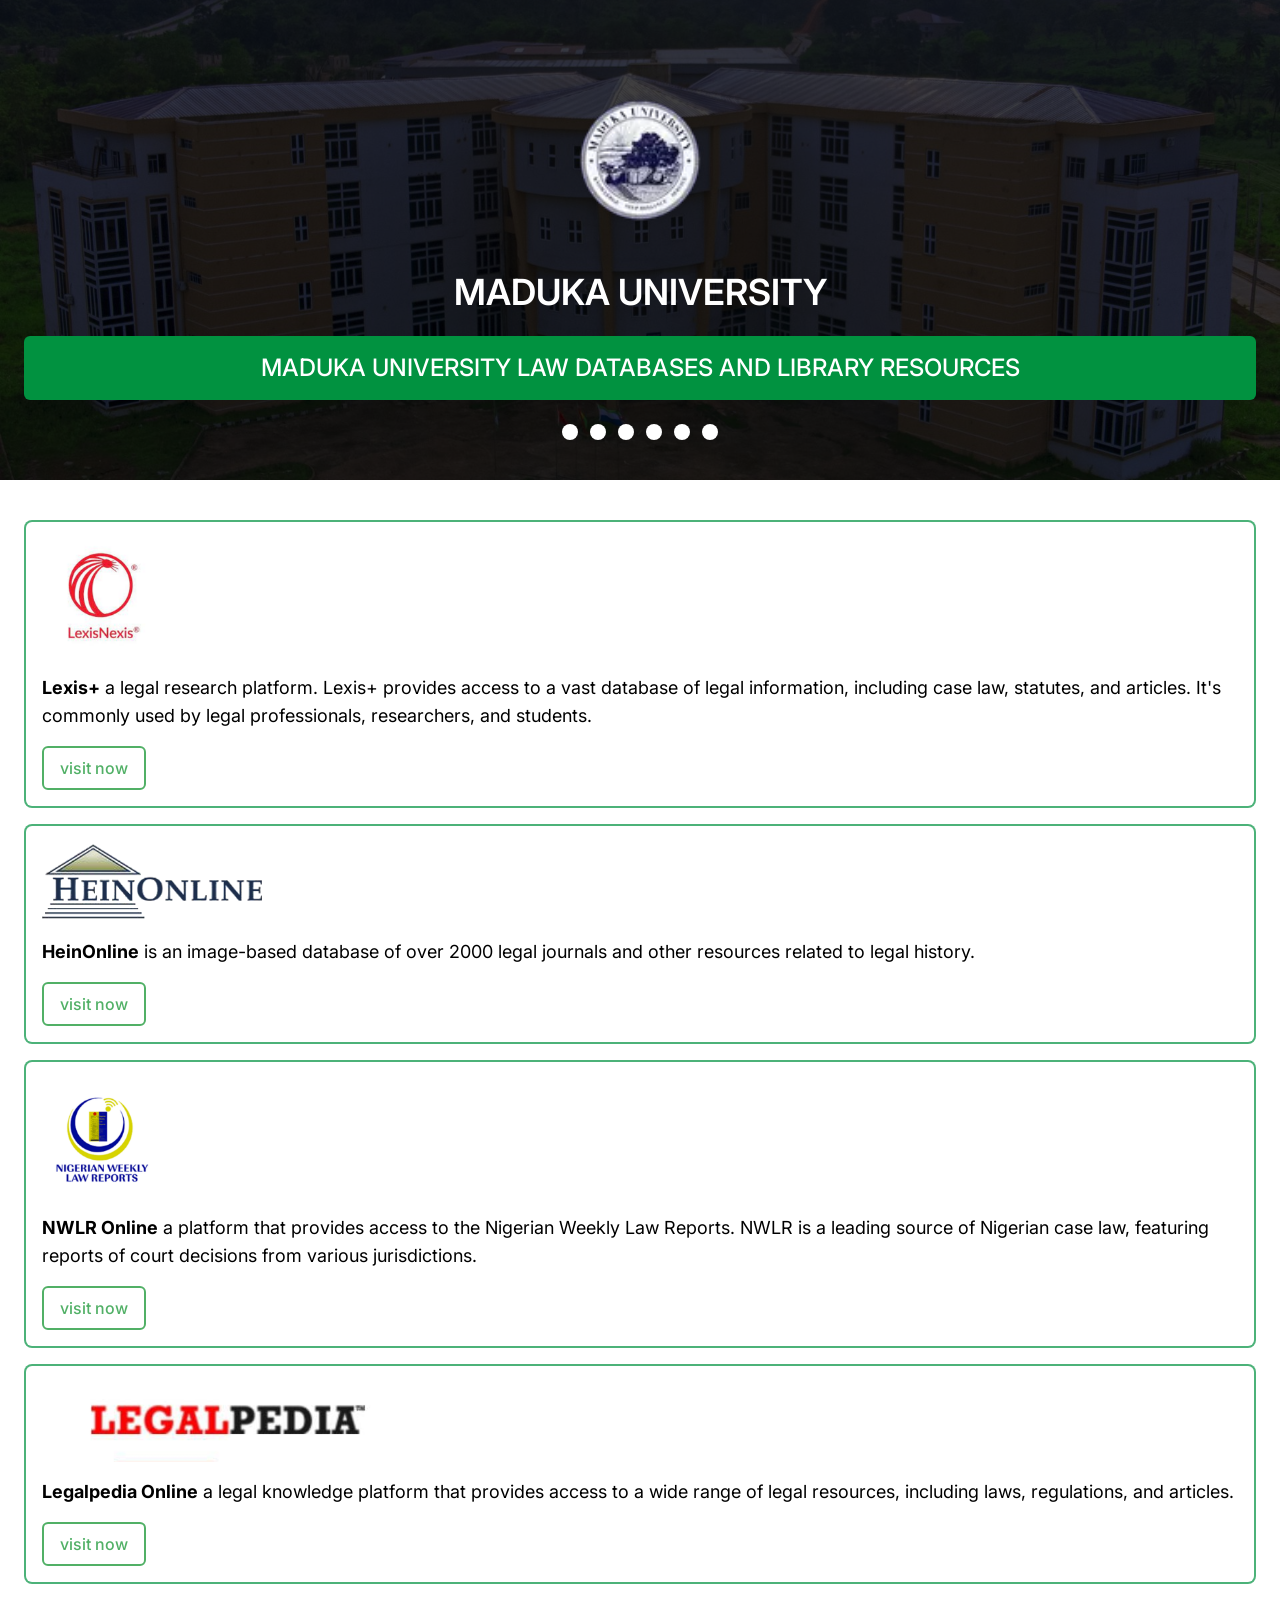
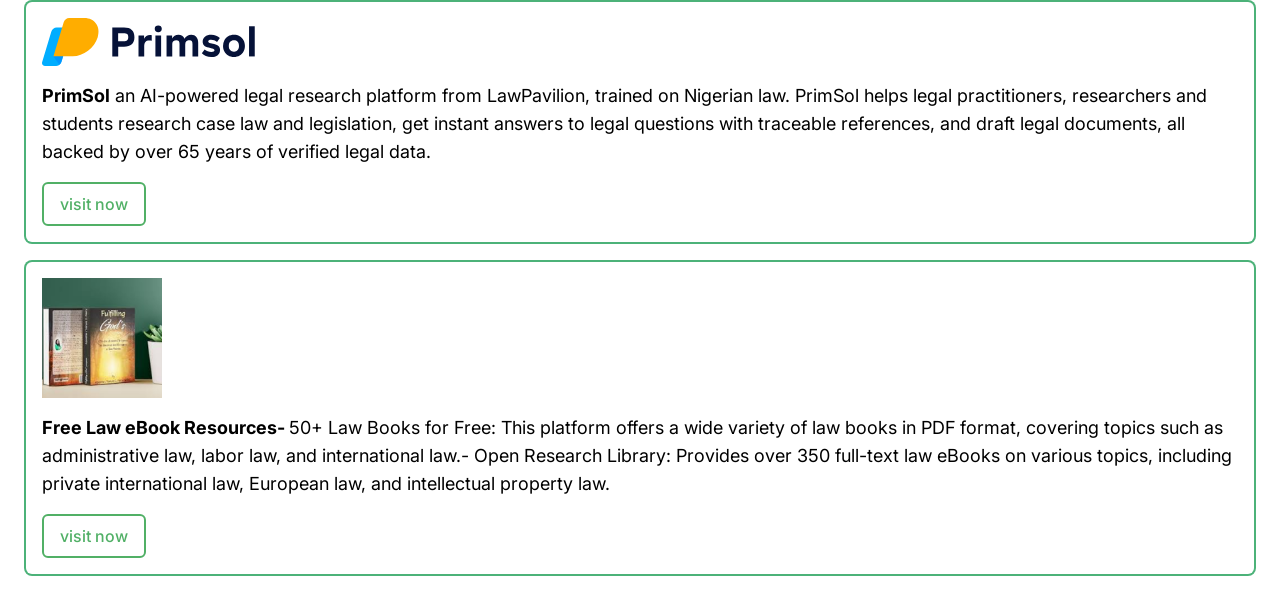
==== commit 5c38cb42: "Update heading and reorder cards (HeinOnline 2nd, Free Law eBooks last) Co-Authored-By: Claude Sonne" ====
--- a/index.html
+++ b/index.html
@@ -11,5 +11,5 @@
 <link href="/assets/index-Bzq4hoVD.css" rel="stylesheet"/>
 <style id="_goober"> @keyframes go2264125279{from{transform:scale(0) rotate(45deg);opacity:0;}to{transform:scale(1) rotate(45deg);opacity:1;}}@keyframes go3020080000{from{transform:scale(0);opacity:0;}to{transform:scale(1);opacity:1;}}@keyframes go463499852{from{transform:scale(0) rotate(90deg);opacity:0;}to{transform:scale(1) rotate(90deg);opacity:1;}}@keyframes go1268368563{from{transform:rotate(0deg);}to{transform:rotate(360deg);}}@keyframes go1310225428{from{transform:scale(0) rotate(45deg);opacity:0;}to{transform:scale(1) rotate(45deg);opacity:1;}}@keyframes go651618207{0%{height:0;width:0;opacity:0;}40%{height:0;width:6px;opacity:1;}100%{opacity:1;height:10px;}}@keyframes go901347462{from{transform:scale(0.6);opacity:0.4;}to{transform:scale(1);opacity:1;}}.go4109123758{z-index:9999;}.go4109123758 > *{pointer-events:auto;}</style></head>
 <body>
-<div id="root"><div><div class="bg-[url(/maduka.jpg)] bg-black/75 bg-blend-overlay bg-cover bg-center py-10 px-3 md:px-6"><img alt="Maduka University" class="mx-auto size-20 sm:size-30 md:size-40 rounded-md mt-10" src="/assets/mulogo.webp"/><h1 class="text-lg sm:text-2xl md:text-4xl font-semibold text-center mt-4 py-4 px-2 text-white">MADUKA UNIVERSITY</h1><h2 class="text-lg md:text-2xl font-medium bg-[#019240] text-white text-center mt-2 py-4 px-4 rounded-md max-w-7xl mx-auto">DIRECTORY OF MADUKA UNIVERSITY LAW ELECTRONIC DATABASES AND LIBRARY RESOURCES</h2><div class="mt-6 w-fit flex items-center gap-3 mx-auto"><div class="bg-white size-3 md:size-4 rounded-full animate-pulse"></div><div class="bg-white size-3 md:size-4 rounded-full animate-pulse"></div><div class="bg-white size-3 md:size-4 rounded-full animate-pulse"></div><div class="bg-white size-3 md:size-4 rounded-full animate-pulse"></div><div class="bg-white size-3 md:size-4 rounded-full animate-pulse"></div><div class="bg-white size-3 md:size-4 rounded-full animate-pulse"></div></div></div><div class="max-w-7xl mx-auto p-4 md:p-6 mt-4"><div class="flex flex-col gap-4"><div class="bg-[#019240]/70 p-0.5 rounded-lg hover:scale-[102%_102%_102%] transition duration-200"><div class="bg-white rounded-md p-4"><img alt="Lexis+" class="size-20 md:size-30 object-cover object-center" src="/assets/lexisNexis-DkxVz73U.png"/><p class="mt-4 md:text-lg"><span class="font-bold">Lexis+</span> a legal research platform. Lexis+ provides access to a vast database of legal information, including case law, statutes, and articles. It's commonly used by legal professionals, researchers, and students.</p><a class="py-2 px-4 mt-4 border-[#51b066] border-2 text-[#51b066] hover:bg-[#51b066] transition duration-300 hover:text-white block w-fit rounded-md font-medium" href="https://plus.lexis.com/uk" target="_blank">visit now</a></div></div><div class="bg-[#019240]/70 p-0.5 rounded-lg hover:scale-[102%_102%_102%] transition duration-200"><div class="bg-white rounded-md p-4"><img alt="NWLR Online" class="size-20 md:size-30 object-cover object-center" src="assets/NWLR-CiAnvEid.png"/><p class="mt-4 md:text-lg"><span class="font-bold">NWLR Online</span> a platform that provides access to the Nigerian Weekly Law Reports. NWLR is a leading source of Nigerian case law, featuring reports of court decisions from various jurisdictions.</p><a class="py-2 px-4 mt-4 border-[#51b066] border-2 text-[#51b066] hover:bg-[#51b066] transition duration-300 hover:text-white block w-fit rounded-md font-medium" href="https://nwlronline.com/auth/login" target="_blank">visit now</a></div></div><div class="bg-[#019240]/70 p-0.5 rounded-lg hover:scale-[102%_102%_102%] transition duration-200"><div class="bg-white rounded-md p-4"><img alt="Legalpedia Online" class="h-20" src="assets/legalPedia-B7PA20Cq.png"/><p class="mt-4 md:text-lg"><span class="font-bold">Legalpedia Online</span> a legal knowledge platform that provides access to a wide range of legal resources, including laws, regulations, and articles.</p><a class="py-2 px-4 mt-4 border-[#51b066] border-2 text-[#51b066] hover:bg-[#51b066] transition duration-300 hover:text-white block w-fit rounded-md font-medium" href="https://legalpediaresources.com " target="_blank">visit now</a></div></div><div class="bg-[#019240]/70 p-0.5 rounded-lg hover:scale-[102%_102%_102%] transition duration-200"><div class="bg-white rounded-md p-4"><img alt="Free Law eBook Resources- " class="size-20 md:size-30 object-cover object-center" src="assets/freeEbooks-CNn2TkH9.png"/><p class="mt-4 md:text-lg"><span class="font-bold">Free Law eBook Resources- </span> 50+ Law Books for Free: This platform offers a wide variety of law books in PDF format, covering topics such as administrative law, labor law, and international law.- Open Research Library: Provides over 350 full-text law eBooks on various topics, including private international law, European law, and intellectual property law.</p><a class="py-2 px-4 mt-4 border-[#51b066] border-2 text-[#51b066] hover:bg-[#51b066] transition duration-300 hover:text-white block w-fit rounded-md font-medium" href="https://directory.doabooks.org/discover?query=Law&amp;locale-attribute=en" target="_blank">visit now</a></div></div><div class="bg-[#019240]/70 p-0.5 rounded-lg hover:scale-[102%_102%_102%] transition duration-200"><div class="bg-white rounded-md p-4"><img alt="PrimSol" style="height:3rem" src="assets/primsol.svg"/><p class="mt-4 md:text-lg"><span class="font-bold">PrimSol</span> an AI-powered legal research platform from LawPavilion, trained on Nigerian law. PrimSol helps legal practitioners, researchers and students research case law and legislation, get instant answers to legal questions with traceable references, and draft legal documents, all backed by over 65 years of verified legal data.</p><a class="py-2 px-4 mt-4 border-[#51b066] border-2 text-[#51b066] hover:bg-[#51b066] transition duration-300 hover:text-white block w-fit rounded-md font-medium" href="https://primsol.lawpavilion.com/" target="_blank">visit now</a></div></div><div class="bg-[#019240]/70 p-0.5 rounded-lg hover:scale-[102%_102%_102%] transition duration-200"><div class="bg-white rounded-md p-4"><img alt="HeinOnline" class="h-20" src="assets/heinonline.png"/><p class="mt-4 md:text-lg"><span class="font-bold">HeinOnline</span> is an image-based database of over 2000 legal journals and other resources related to legal history.</p><a class="py-2 px-4 mt-4 border-[#51b066] border-2 text-[#51b066] hover:bg-[#51b066] transition duration-300 hover:text-white block w-fit rounded-md font-medium" href="https://wikipedialibrary.wmflabs.org/partners/33/" target="_blank">visit now</a></div></div></div></div></div><div id="_rht_toaster" style="position: fixed; z-index: 9999; inset: 16px; pointer-events: none;"></div></div>
+<div id="root"><div><div class="bg-[url(/maduka.jpg)] bg-black/75 bg-blend-overlay bg-cover bg-center py-10 px-3 md:px-6"><img alt="Maduka University" class="mx-auto size-20 sm:size-30 md:size-40 rounded-md mt-10" src="/assets/mulogo.webp"/><h1 class="text-lg sm:text-2xl md:text-4xl font-semibold text-center mt-4 py-4 px-2 text-white">MADUKA UNIVERSITY</h1><h2 class="text-lg md:text-2xl font-medium bg-[#019240] text-white text-center mt-2 py-4 px-4 rounded-md max-w-7xl mx-auto">MADUKA UNIVERSITY LAW DATABASES AND LIBRARY RESOURCES</h2><div class="mt-6 w-fit flex items-center gap-3 mx-auto"><div class="bg-white size-3 md:size-4 rounded-full animate-pulse"></div><div class="bg-white size-3 md:size-4 rounded-full animate-pulse"></div><div class="bg-white size-3 md:size-4 rounded-full animate-pulse"></div><div class="bg-white size-3 md:size-4 rounded-full animate-pulse"></div><div class="bg-white size-3 md:size-4 rounded-full animate-pulse"></div><div class="bg-white size-3 md:size-4 rounded-full animate-pulse"></div></div></div><div class="max-w-7xl mx-auto p-4 md:p-6 mt-4"><div class="flex flex-col gap-4"><div class="bg-[#019240]/70 p-0.5 rounded-lg hover:scale-[102%_102%_102%] transition duration-200"><div class="bg-white rounded-md p-4"><img alt="Lexis+" class="size-20 md:size-30 object-cover object-center" src="/assets/lexisNexis-DkxVz73U.png"/><p class="mt-4 md:text-lg"><span class="font-bold">Lexis+</span> a legal research platform. Lexis+ provides access to a vast database of legal information, including case law, statutes, and articles. It's commonly used by legal professionals, researchers, and students.</p><a class="py-2 px-4 mt-4 border-[#51b066] border-2 text-[#51b066] hover:bg-[#51b066] transition duration-300 hover:text-white block w-fit rounded-md font-medium" href="https://plus.lexis.com/uk" target="_blank">visit now</a></div></div><div class="bg-[#019240]/70 p-0.5 rounded-lg hover:scale-[102%_102%_102%] transition duration-200"><div class="bg-white rounded-md p-4"><img alt="HeinOnline" class="h-20" src="assets/heinonline.png"/><p class="mt-4 md:text-lg"><span class="font-bold">HeinOnline</span> is an image-based database of over 2000 legal journals and other resources related to legal history.</p><a class="py-2 px-4 mt-4 border-[#51b066] border-2 text-[#51b066] hover:bg-[#51b066] transition duration-300 hover:text-white block w-fit rounded-md font-medium" href="https://wikipedialibrary.wmflabs.org/partners/33/" target="_blank">visit now</a></div></div><div class="bg-[#019240]/70 p-0.5 rounded-lg hover:scale-[102%_102%_102%] transition duration-200"><div class="bg-white rounded-md p-4"><img alt="NWLR Online" class="size-20 md:size-30 object-cover object-center" src="assets/NWLR-CiAnvEid.png"/><p class="mt-4 md:text-lg"><span class="font-bold">NWLR Online</span> a platform that provides access to the Nigerian Weekly Law Reports. NWLR is a leading source of Nigerian case law, featuring reports of court decisions from various jurisdictions.</p><a class="py-2 px-4 mt-4 border-[#51b066] border-2 text-[#51b066] hover:bg-[#51b066] transition duration-300 hover:text-white block w-fit rounded-md font-medium" href="https://nwlronline.com/auth/login" target="_blank">visit now</a></div></div><div class="bg-[#019240]/70 p-0.5 rounded-lg hover:scale-[102%_102%_102%] transition duration-200"><div class="bg-white rounded-md p-4"><img alt="Legalpedia Online" class="h-20" src="assets/legalPedia-B7PA20Cq.png"/><p class="mt-4 md:text-lg"><span class="font-bold">Legalpedia Online</span> a legal knowledge platform that provides access to a wide range of legal resources, including laws, regulations, and articles.</p><a class="py-2 px-4 mt-4 border-[#51b066] border-2 text-[#51b066] hover:bg-[#51b066] transition duration-300 hover:text-white block w-fit rounded-md font-medium" href="https://legalpediaresources.com " target="_blank">visit now</a></div></div><div class="bg-[#019240]/70 p-0.5 rounded-lg hover:scale-[102%_102%_102%] transition duration-200"><div class="bg-white rounded-md p-4"><img alt="PrimSol" style="height:3rem" src="assets/primsol.svg"/><p class="mt-4 md:text-lg"><span class="font-bold">PrimSol</span> an AI-powered legal research platform from LawPavilion, trained on Nigerian law. PrimSol helps legal practitioners, researchers and students research case law and legislation, get instant answers to legal questions with traceable references, and draft legal documents, all backed by over 65 years of verified legal data.</p><a class="py-2 px-4 mt-4 border-[#51b066] border-2 text-[#51b066] hover:bg-[#51b066] transition duration-300 hover:text-white block w-fit rounded-md font-medium" href="https://primsol.lawpavilion.com/" target="_blank">visit now</a></div></div><div class="bg-[#019240]/70 p-0.5 rounded-lg hover:scale-[102%_102%_102%] transition duration-200"><div class="bg-white rounded-md p-4"><img alt="Free Law eBook Resources- " class="size-20 md:size-30 object-cover object-center" src="assets/freeEbooks-CNn2TkH9.png"/><p class="mt-4 md:text-lg"><span class="font-bold">Free Law eBook Resources- </span> 50+ Law Books for Free: This platform offers a wide variety of law books in PDF format, covering topics such as administrative law, labor law, and international law.- Open Research Library: Provides over 350 full-text law eBooks on various topics, including private international law, European law, and intellectual property law.</p><a class="py-2 px-4 mt-4 border-[#51b066] border-2 text-[#51b066] hover:bg-[#51b066] transition duration-300 hover:text-white block w-fit rounded-md font-medium" href="https://directory.doabooks.org/discover?query=Law&amp;locale-attribute=en" target="_blank">visit now</a></div></div></div></div></div><div id="_rht_toaster" style="position: fixed; z-index: 9999; inset: 16px; pointer-events: none;"></div></div>
 </body></html>
